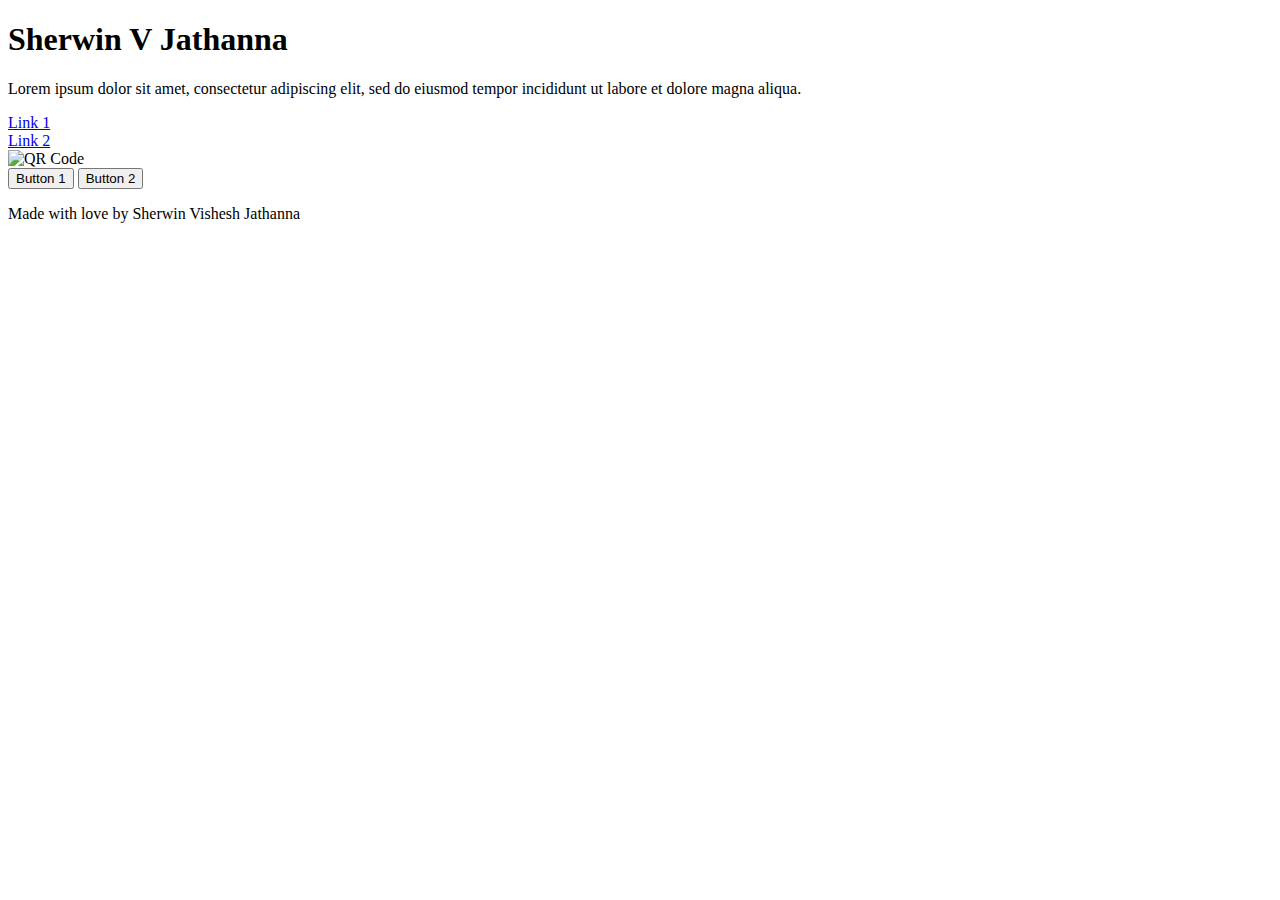
==== src/index.html @ a6b14699 "Create index.html" ====
<!DOCTYPE html>
<html lang="en">
<head>
    <meta charset="UTF-8">
    <title>Linktree Clone</title>
    <link rel="stylesheet" href="styles.css">
</head>
<body>
    <div class="container">
        <header>
            <div class="profile-pic" id="pic1"></div>
            <h1>Sherwin V Jathanna</h1>
            <p>Lorem ipsum dolor sit amet, consectetur adipiscing elit, sed do eiusmod tempor incididunt ut labore et dolore magna aliqua.</p>
        </header>
        
        <div class="link" id="p2"><a href="#">Link 1</a></div>
        <div class="link" id="p3"><a href="#">Link 2</a></div>
        
        <div class="qr-code">
            <img src="path-to-your-qr-code.png" alt="QR Code">
            <div class="button-group">
                <button>Button 1</button>
                <button>Button 2</button>
            </div>
        </div>
        
        <footer>
            <p>Made with love by Sherwin Vishesh Jathanna</p>
        </footer>
    </div>

    <script src="script.js"></script>
</body>
</html>
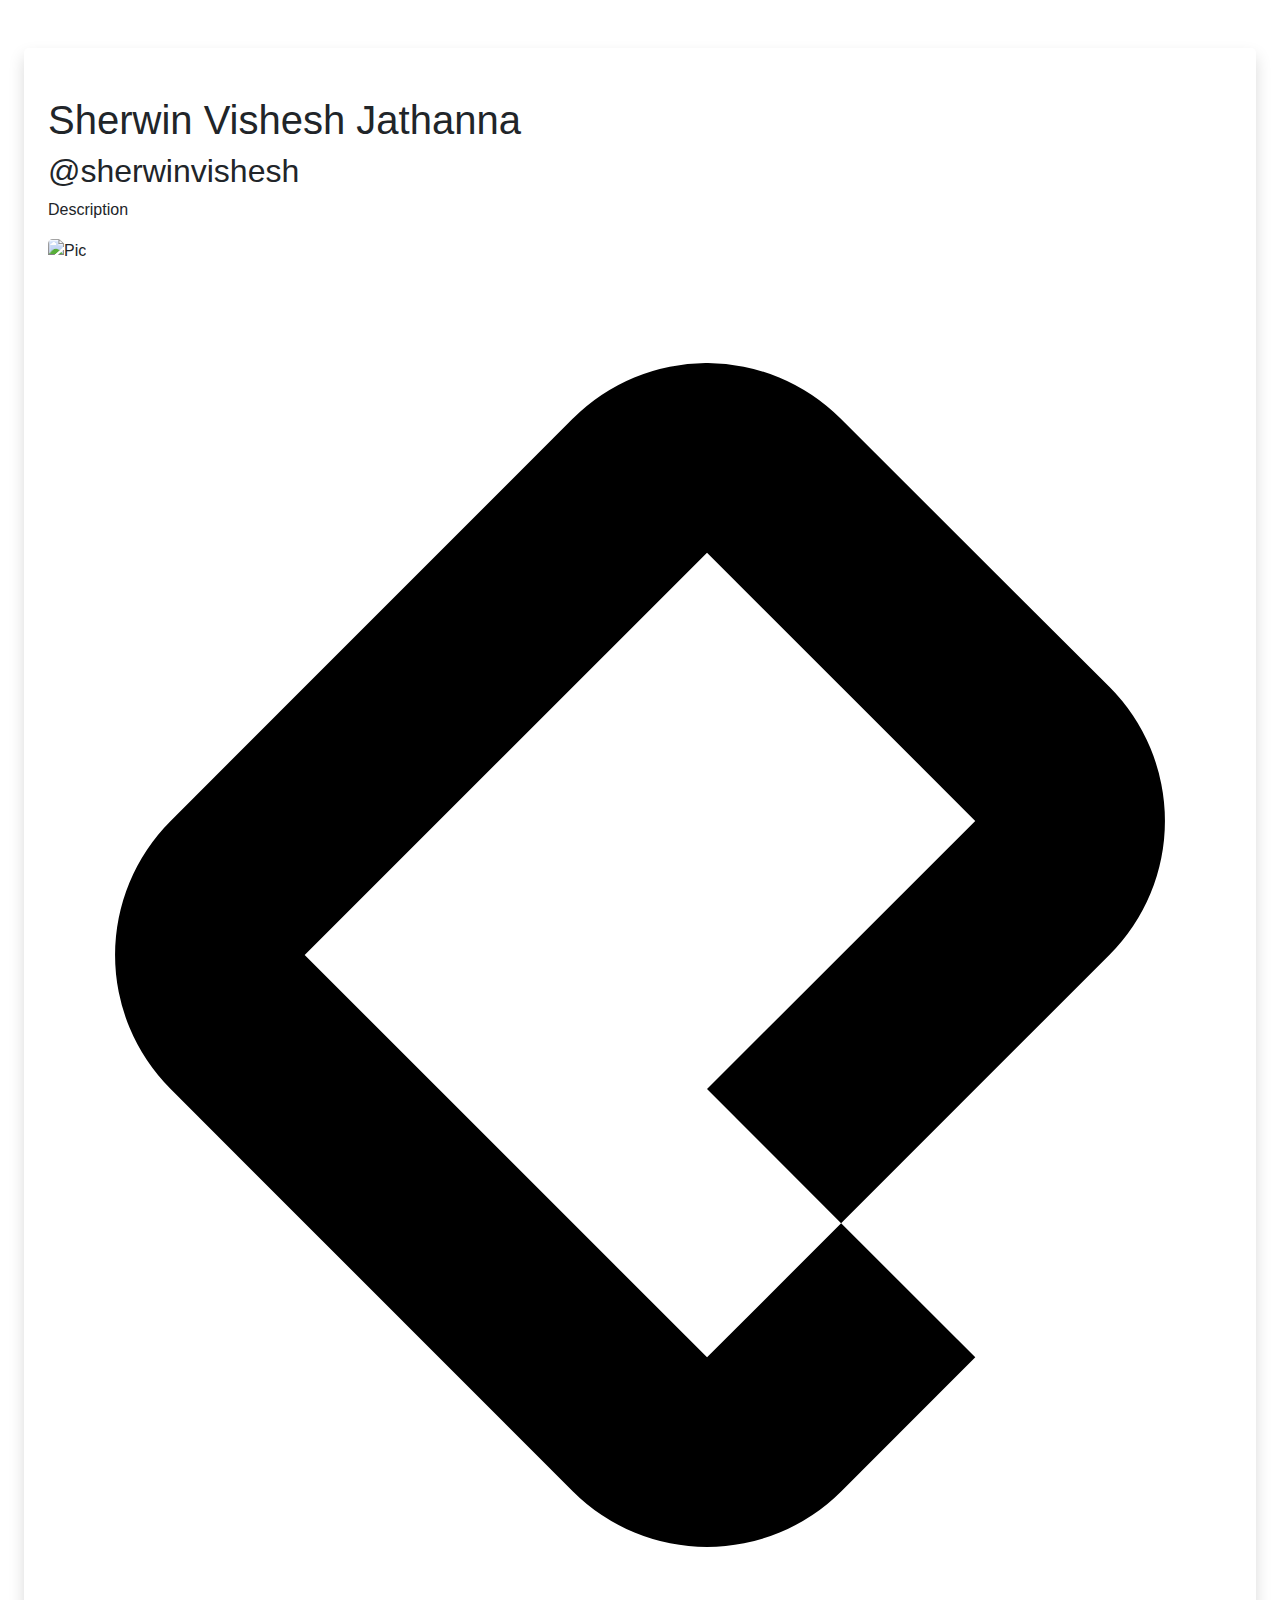
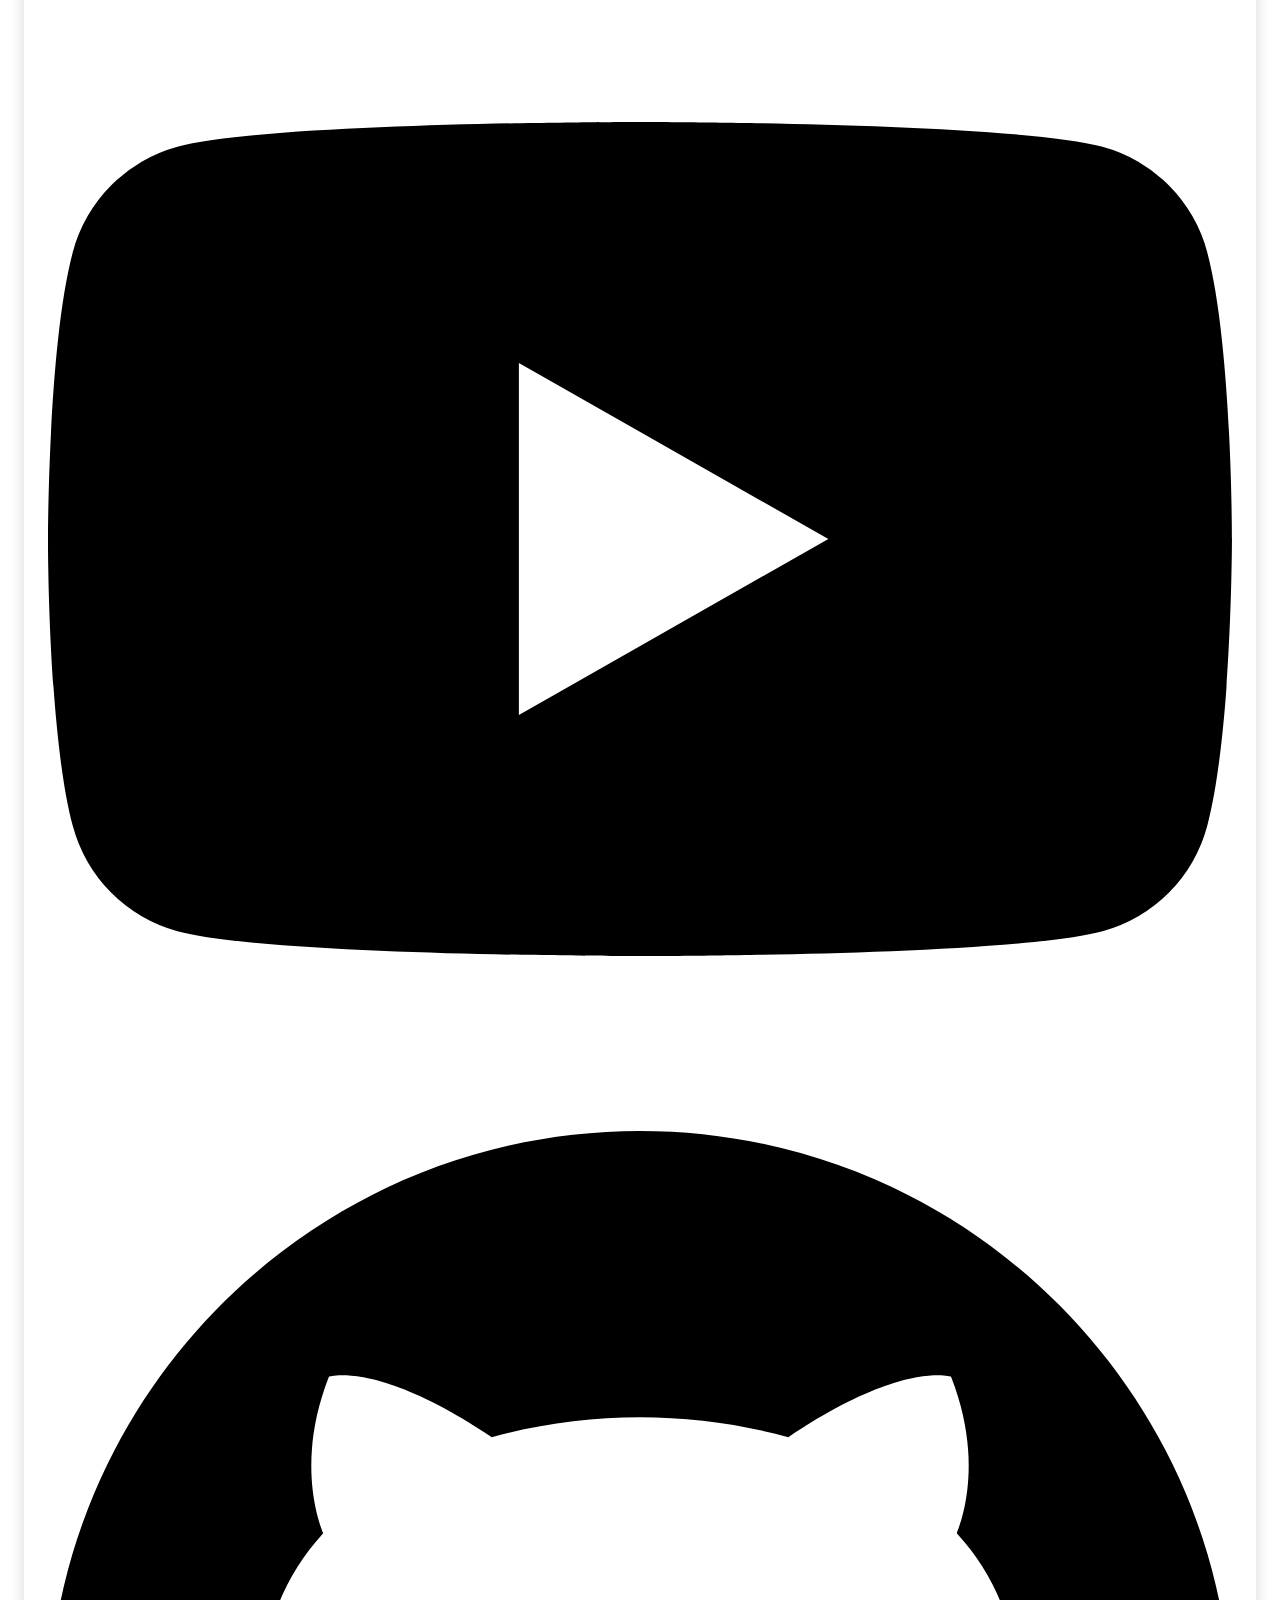
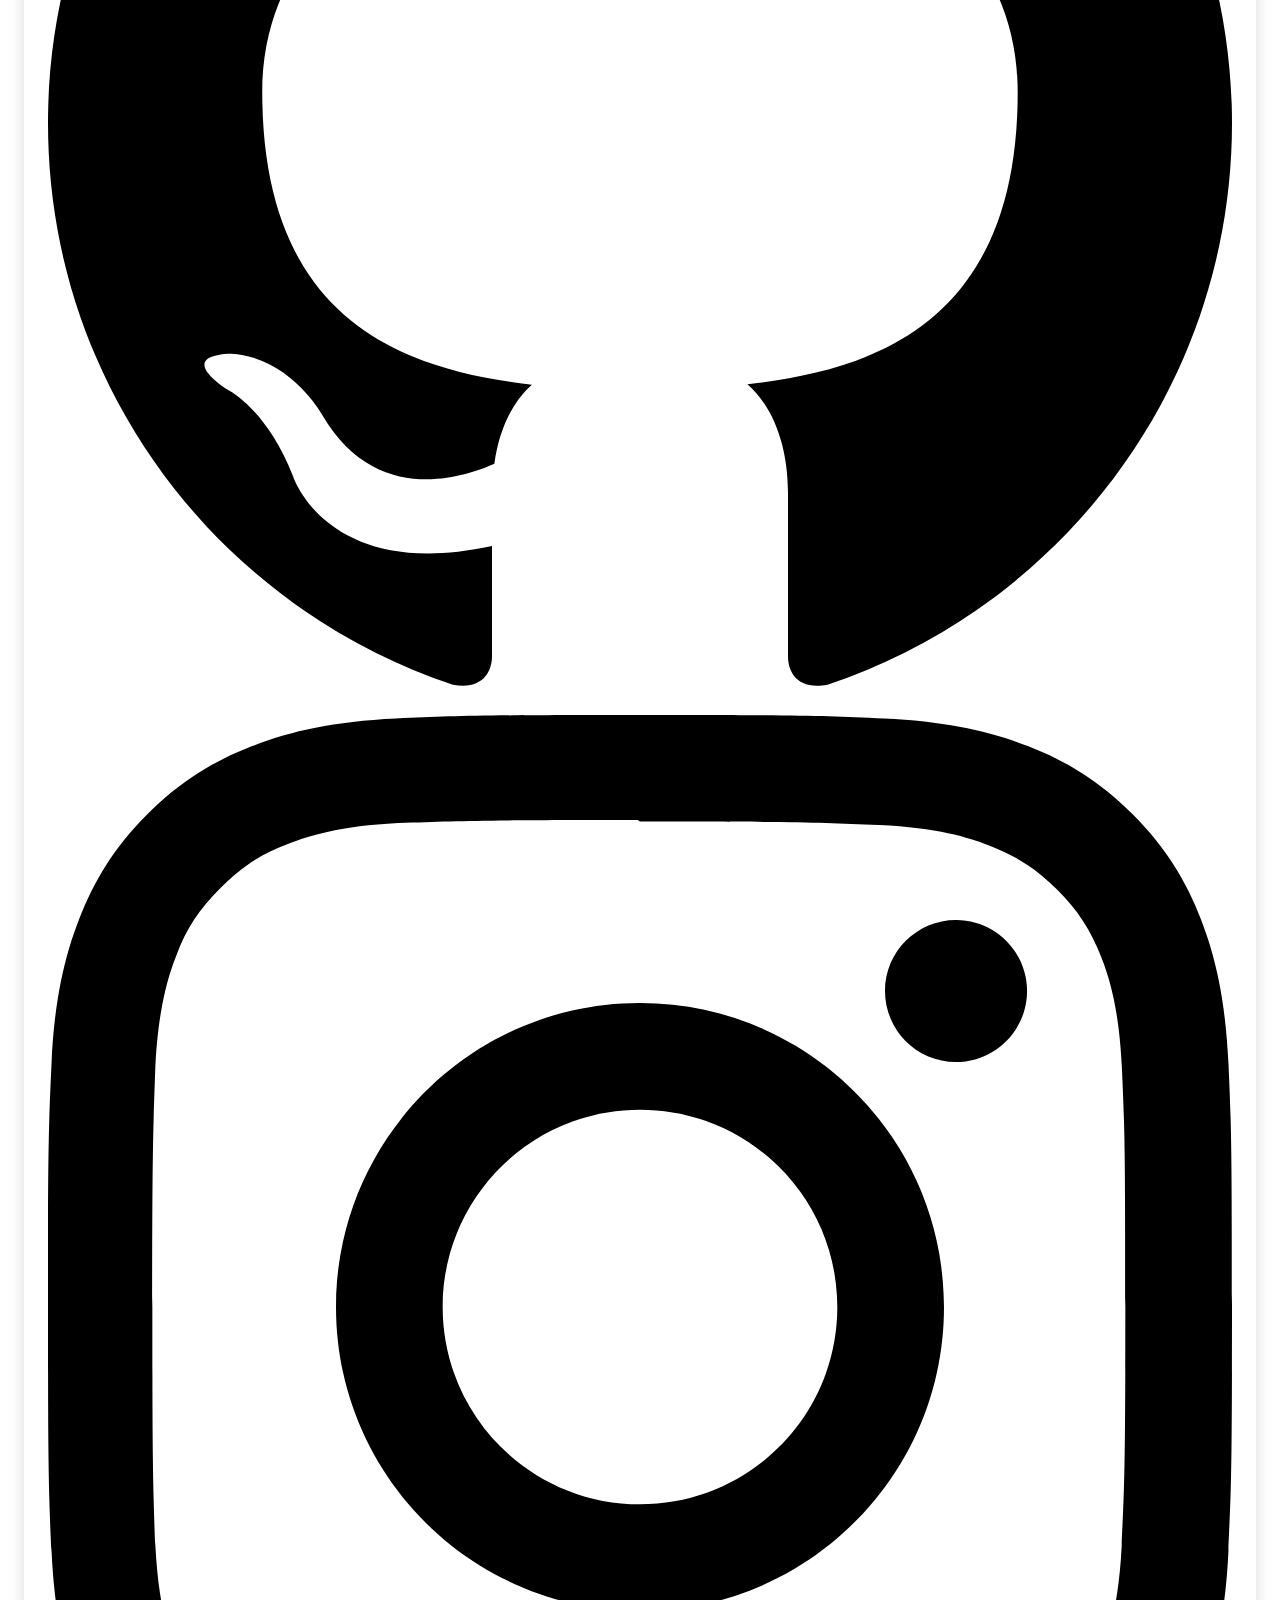
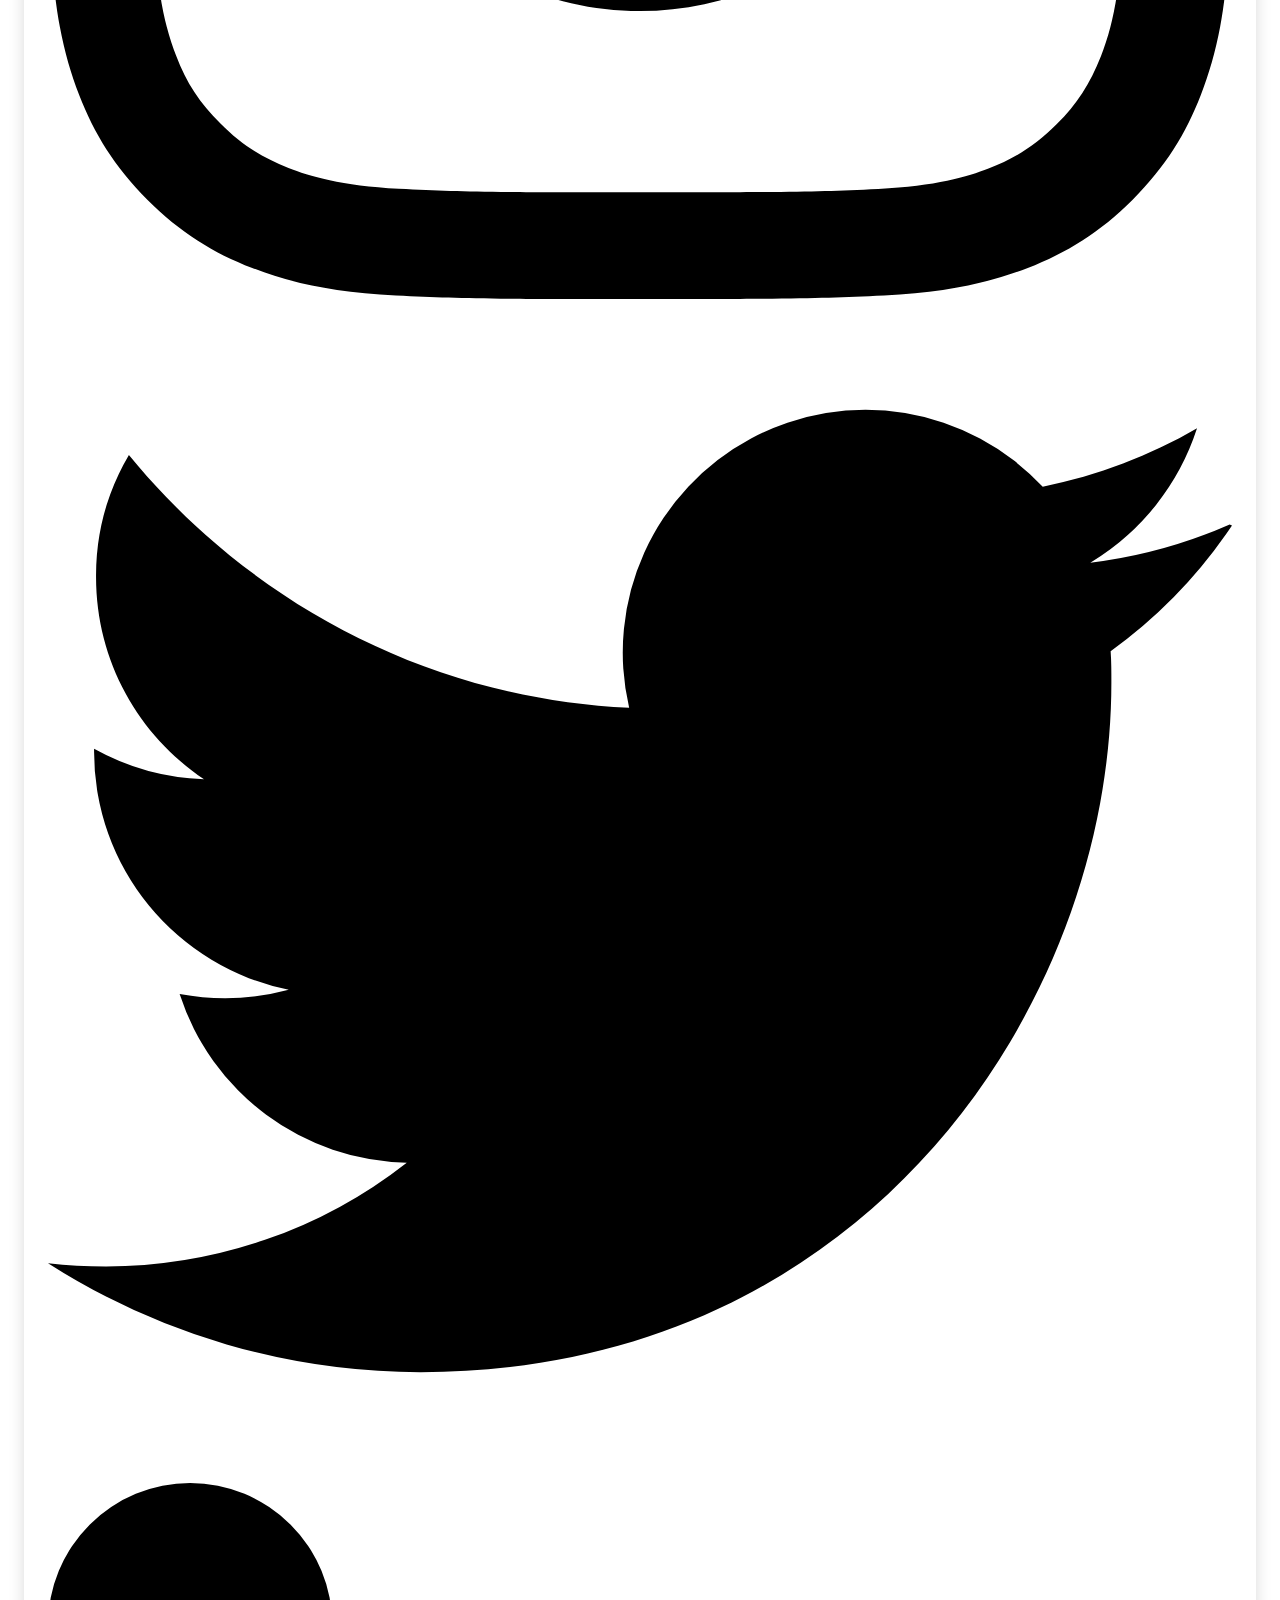
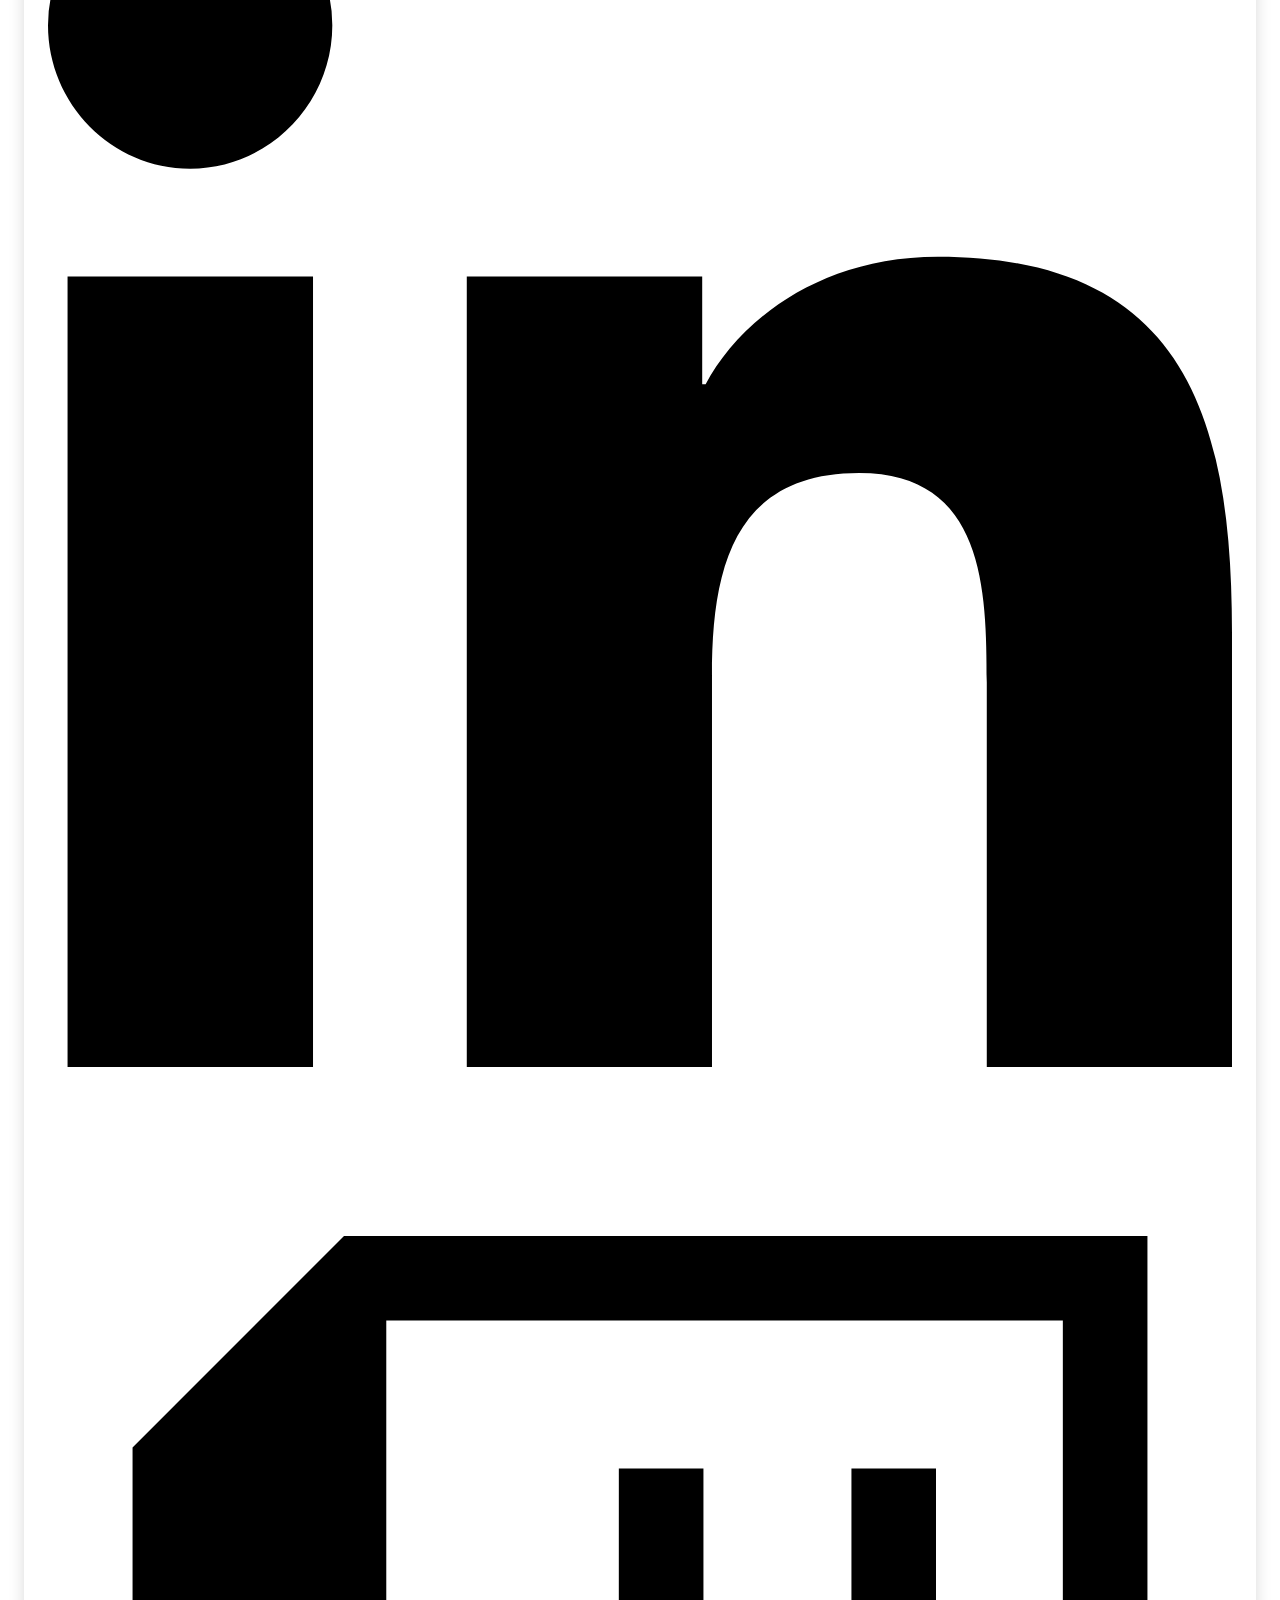
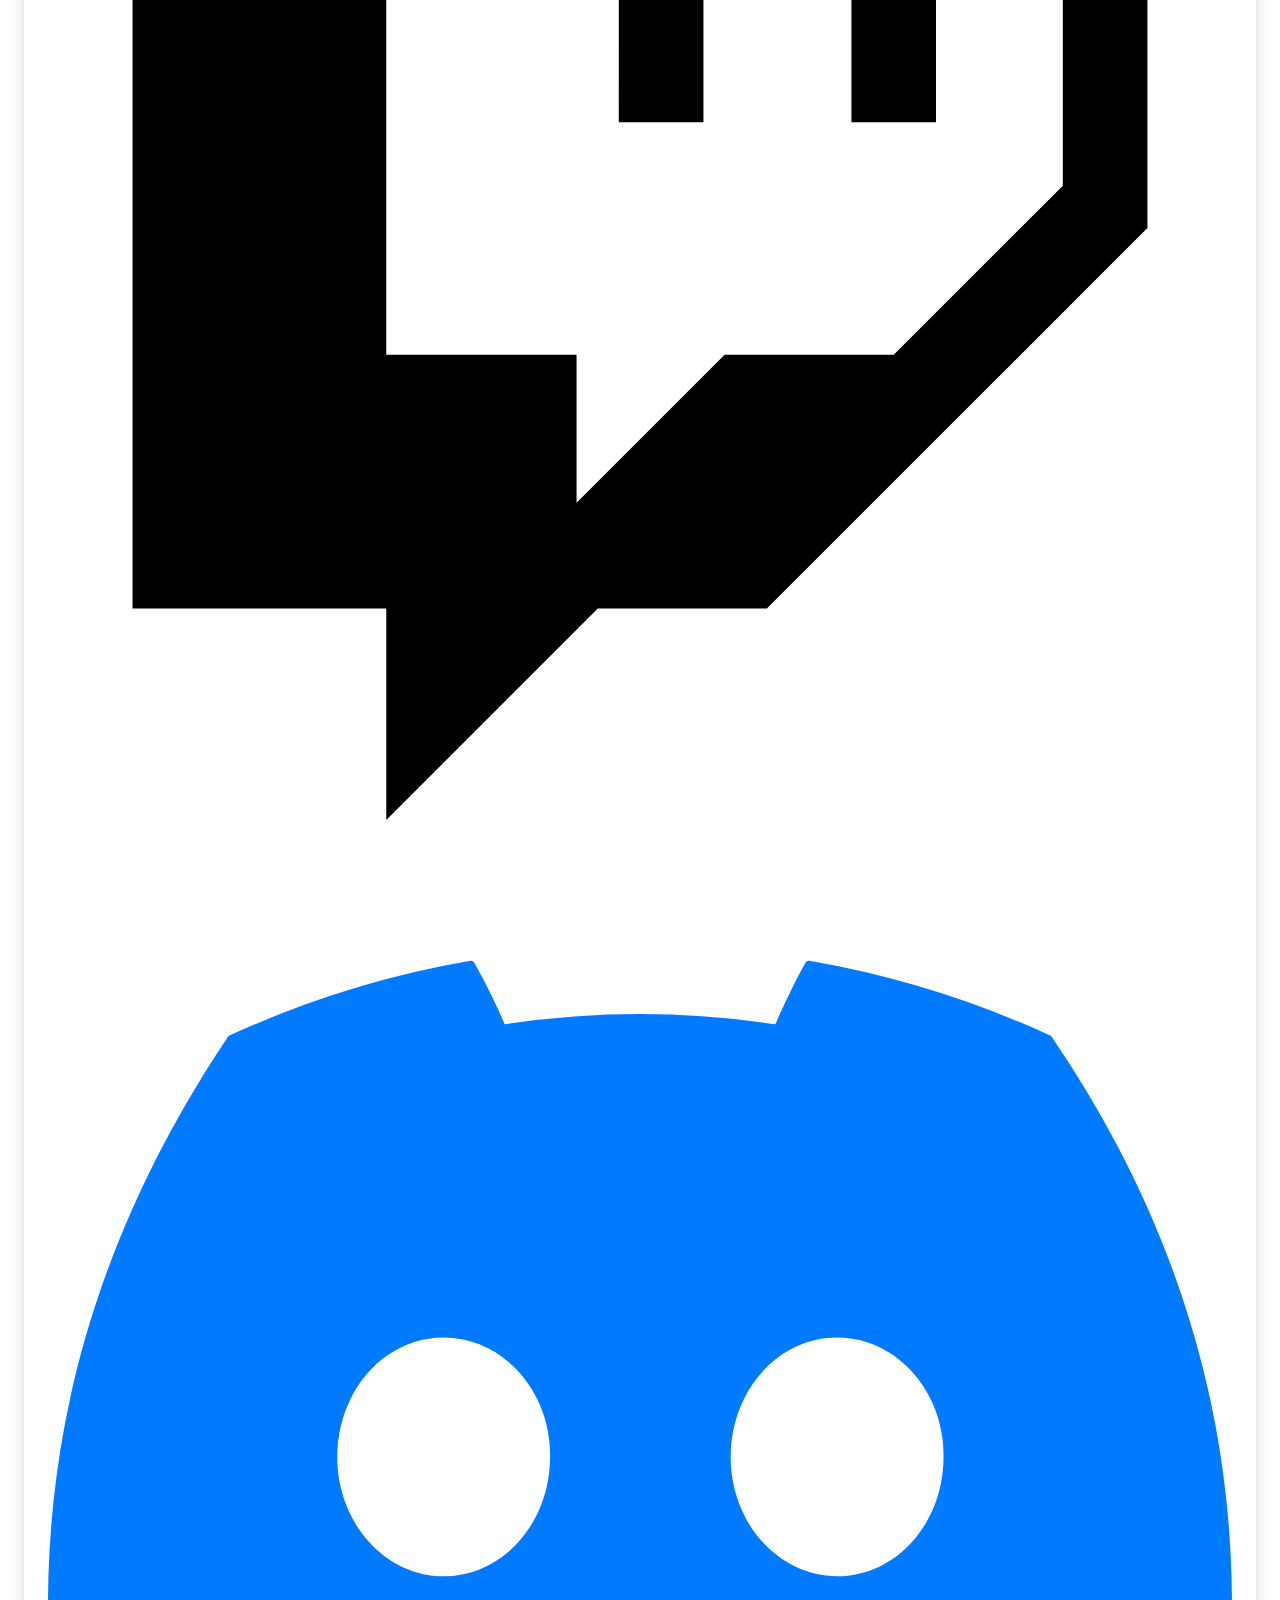
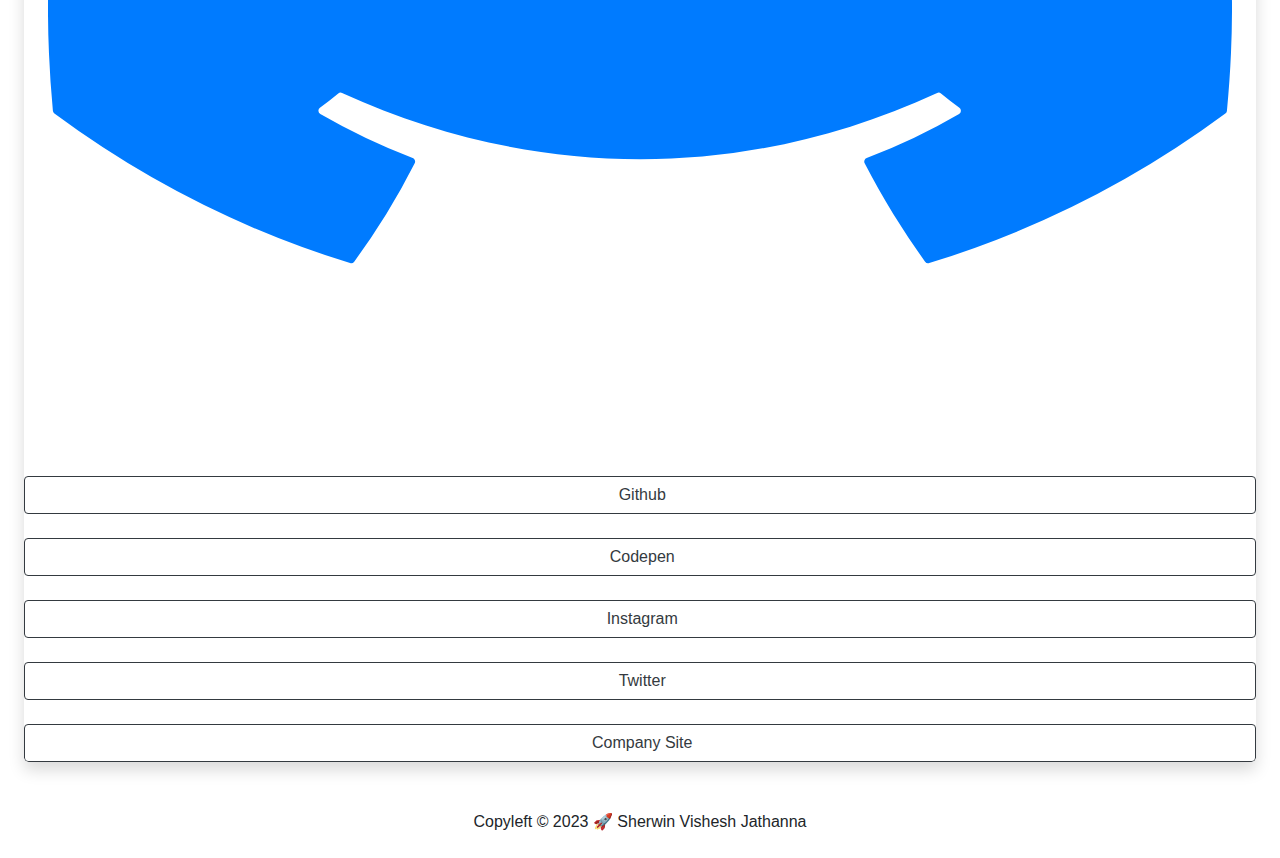
==== commit 205f6207: "Update index.html" ====
--- a/src/index.html
+++ b/src/index.html
@@ -1,34 +1,121 @@
 <!DOCTYPE html>
-<html lang="en">
+<html>
+
 <head>
-    <meta charset="UTF-8">
-    <title>Linktree Clone</title>
-    <link rel="stylesheet" href="styles.css">
+  <meta charset="UTF-8" />
+  <title>@sherwinvishesh</title>
+  <meta name="viewport" content="width=device-width, initial-scale=1.0" />
+  <meta name="robots" content="follow, index" />
+  <script src="https://cdn.tailwindcss.com"></script>
+  <link rel="stylesheet" href="https://use.fontawesome.com/releases/v5.8.1/css/all.css" integrity="sha384-50oBUHEmvpQ+1lW4y57PTFmhCaXp0ML5d60M1M7uH2+nqUivzIebhndOJK28anvf" crossorigin="anonymous">
+  <link rel="stylesheet" href="https://stackpath.bootstrapcdn.com/bootstrap/4.3.1/css/bootstrap.min.css" integrity="sha384-ggOyR0iXCbMQv3Xipma34MD+dH/1fQ784/j6cY/iJTQUOhcWr7x9JvoRxT2MZw1T" crossorigin="anonymous">
 </head>
-<body>
-    <div class="container">
-        <header>
-            <div class="profile-pic" id="pic1"></div>
-            <h1>Sherwin V Jathanna</h1>
-            <p>Lorem ipsum dolor sit amet, consectetur adipiscing elit, sed do eiusmod tempor incididunt ut labore et dolore magna aliqua.</p>
-        </header>
-        
-        <div class="link" id="p2"><a href="#">Link 1</a></div>
-        <div class="link" id="p3"><a href="#">Link 2</a></div>
-        
-        <div class="qr-code">
-            <img src="path-to-your-qr-code.png" alt="QR Code">
-            <div class="button-group">
-                <button>Button 1</button>
-                <button>Button 2</button>
+
+<body class="antialiased text-slate-400 bg-slate-900">
+  <div class="flex-block max-w-xl p-4 md:pd-8 mx-auto mt-4">
+    <div class="bg-white shadow overflow-hidden rounded-lg">
+      <div class="px-4 py-5 sm:px-6 flex justify-between">
+        <div>
+          <h1 class="text-xl leading-6 font-bold text-gray-900">
+            Sherwin Vishesh Jathanna
+          </h1>
+          <h2 class="text-sm leading-6 text-gray-500 -mt-1">@sherwinvishesh</h2>
+          <p class="mt-1 max-w-3xl text-sm text-gray-500 mr-6">
+            Description
+          </p>
+        </div>
+        <div>
+          <img class="rounded-lg w-48" src=""
+            alt="Pic" />
+        </div>
+      </div>
+      <div class="border-t border-gray-200">
+        <div class="bg-gray-50 px-4 py-5 w-full flex space-x-0.5">
+          <div class="mt-1 text-sm text-gray-900">
+            
+            <div class="mt-6 flex space-x-4">
+              <a href="https://platzi.com/p/gndx" target="_blank">
+                <svg class="w-6 h-6 cursor-pointer text-gray-400 hover:text-[#98CA3F] fill-current" viewBox="0 0 24 24"
+                  xmlns="http://www.w3.org/2000/svg">
+                  <title>Platzi</title>
+                  <path
+                    d="M10.6392 1.127L2.486 9.282a3.842 3.842 0 000 5.4361l8.1552 8.1552a3.842 3.842 0 005.4361 0l2.719-2.718-2.719-2.7181-2.718 2.718-8.1562-8.1551 8.1552-8.1552 5.437 5.4371-5.437 5.4361 2.718 2.719 5.4371-5.437a3.842 3.842 0 000-5.4372l-5.448-5.436a3.828 3.828 0 00-5.4252 0z" />
+                </svg>
+              </a>
+              <a href="https://www.youtube.com/channel/UCw05fUBPwmpu-ehXFMqfdMw?sub_confirmation=1" target="_blank">
+                <svg class="w-6 h-6 cursor-pointer text-gray-400 hover:text-[#FF0000] fill-current" viewBox="0 0 24 24"
+                  xmlns="http://www.w3.org/2000/svg">
+                  <title>YouTube</title>
+                  <path
+                    d="M23.498 6.186a3.016 3.016 0 0 0-2.122-2.136C19.505 3.545 12 3.545 12 3.545s-7.505 0-9.377.505A3.017 3.017 0 0 0 .502 6.186C0 8.07 0 12 0 12s0 3.93.502 5.814a3.016 3.016 0 0 0 2.122 2.136c1.871.505 9.376.505 9.376.505s7.505 0 9.377-.505a3.015 3.015 0 0 0 2.122-2.136C24 15.93 24 12 24 12s0-3.93-.502-5.814zM9.545 15.568V8.432L15.818 12l-6.273 3.568z" />
+                </svg>
+              </a>
+              <a href="https://github.com/gndx/" target="_blank">
+                <svg class="w-6 h-6 cursor-pointer text-gray-400 hover:text-[#6e5494] fill-current"
+                  xmlns="http://www.w3.org/2000/svg" viewBox="0 0 24 24">
+                  <path
+                    d="M12 0c-6.626 0-12 5.373-12 12 0 5.302 3.438 9.8 8.207 11.387.599.111.793-.261.793-.577v-2.234c-3.338.726-4.033-1.416-4.033-1.416-.546-1.387-1.333-1.756-1.333-1.756-1.089-.745.083-.729.083-.729 1.205.084 1.839 1.237 1.839 1.237 1.07 1.834 2.807 1.304 3.492.997.107-.775.418-1.305.762-1.604-2.665-.305-5.467-1.334-5.467-5.931 0-1.311.469-2.381 1.236-3.221-.124-.303-.535-1.524.117-3.176 0 0 1.008-.322 3.301 1.23.957-.266 1.983-.399 3.003-.404 1.02.005 2.047.138 3.006.404 2.291-1.552 3.297-1.23 3.297-1.23.653 1.653.242 2.874.118 3.176.77.84 1.235 1.911 1.235 3.221 0 4.609-2.807 5.624-5.479 5.921.43.372.823 1.102.823 2.222v3.293c0 .319.192.694.801.576 4.765-1.589 8.199-6.086 8.199-11.386 0-6.627-5.373-12-12-12z" />
+                </svg>
+              </a>
+              <a href="https://instagram.com/gndx" target="_blank">
+                <svg class="w-6 h-6 cursor-pointer text-gray-400 hover:text-[#E4405F] fill-current" role="img"
+                  viewBox="0 0 24 24" xmlns="http://www.w3.org/2000/svg">
+                  <title>Instagram</title>
+                  <path
+                    d="M12 0C8.74 0 8.333.015 7.053.072 5.775.132 4.905.333 4.14.63c-.789.306-1.459.717-2.126 1.384S.935 3.35.63 4.14C.333 4.905.131 5.775.072 7.053.012 8.333 0 8.74 0 12s.015 3.667.072 4.947c.06 1.277.261 2.148.558 2.913.306.788.717 1.459 1.384 2.126.667.666 1.336 1.079 2.126 1.384.766.296 1.636.499 2.913.558C8.333 23.988 8.74 24 12 24s3.667-.015 4.947-.072c1.277-.06 2.148-.262 2.913-.558.788-.306 1.459-.718 2.126-1.384.666-.667 1.079-1.335 1.384-2.126.296-.765.499-1.636.558-2.913.06-1.28.072-1.687.072-4.947s-.015-3.667-.072-4.947c-.06-1.277-.262-2.149-.558-2.913-.306-.789-.718-1.459-1.384-2.126C21.319 1.347 20.651.935 19.86.63c-.765-.297-1.636-.499-2.913-.558C15.667.012 15.26 0 12 0zm0 2.16c3.203 0 3.585.016 4.85.071 1.17.055 1.805.249 2.227.415.562.217.96.477 1.382.896.419.42.679.819.896 1.381.164.422.36 1.057.413 2.227.057 1.266.07 1.646.07 4.85s-.015 3.585-.074 4.85c-.061 1.17-.256 1.805-.421 2.227-.224.562-.479.96-.899 1.382-.419.419-.824.679-1.38.896-.42.164-1.065.36-2.235.413-1.274.057-1.649.07-4.859.07-3.211 0-3.586-.015-4.859-.074-1.171-.061-1.816-.256-2.236-.421-.569-.224-.96-.479-1.379-.899-.421-.419-.69-.824-.9-1.38-.165-.42-.359-1.065-.42-2.235-.045-1.26-.061-1.649-.061-4.844 0-3.196.016-3.586.061-4.861.061-1.17.255-1.814.42-2.234.21-.57.479-.96.9-1.381.419-.419.81-.689 1.379-.898.42-.166 1.051-.361 2.221-.421 1.275-.045 1.65-.06 4.859-.06l.045.03zm0 3.678c-3.405 0-6.162 2.76-6.162 6.162 0 3.405 2.76 6.162 6.162 6.162 3.405 0 6.162-2.76 6.162-6.162 0-3.405-2.76-6.162-6.162-6.162zM12 16c-2.21 0-4-1.79-4-4s1.79-4 4-4 4 1.79 4 4-1.79 4-4 4zm7.846-10.405c0 .795-.646 1.44-1.44 1.44-.795 0-1.44-.646-1.44-1.44 0-.794.646-1.439 1.44-1.439.793-.001 1.44.645 1.44 1.439z" />
+                </svg>
+              </a>
+              <a href="https://twitter.com/gndx" target="_blank">
+                <svg class="w-6 h-6 cursor-pointer text-gray-400 hover:text-blue-300 fill-current"
+                  xmlns="http://www.w3.org/2000/svg" viewBox="0 0 24 24">
+                  <path
+                    d="M23.953 4.57a10 10 0 01-2.825.775 4.958 4.958 0 002.163-2.723c-.951.555-2.005.959-3.127 1.184a4.92 4.92 0 00-8.384 4.482C7.69 8.095 4.067 6.13 1.64 3.162a4.822 4.822 0 00-.666 2.475c0 1.71.87 3.213 2.188 4.096a4.904 4.904 0 01-2.228-.616v.06a4.923 4.923 0 003.946 4.827 4.996 4.996 0 01-2.212.085 4.936 4.936 0 004.604 3.417 9.867 9.867 0 01-6.102 2.105c-.39 0-.779-.023-1.17-.067a13.995 13.995 0 007.557 2.209c9.053 0 13.998-7.496 13.998-13.985 0-.21 0-.42-.015-.63A9.935 9.935 0 0024 4.59z" />
+                </svg>
+              </a>
+              <a href="https://www.linkedin.com/in/oscarbarajas/" target="_blank">
+                <svg class="w-6 h-6 cursor-pointer text-gray-400 hover:text-blue-500 fill-current"
+                  xmlns="http://www.w3.org/2000/svg" viewBox="0 0 448 512">
+                  <path
+                    d="M100.28 448H7.4V148.9h92.88zM53.79 108.1C24.09 108.1 0 83.5 0 53.8a53.79 53.79 0 0 1 107.58 0c0 29.7-24.1 54.3-53.79 54.3zM447.9 448h-92.68V302.4c0-34.7-.7-79.2-48.29-79.2-48.29 0-55.69 37.7-55.69 76.7V448h-92.78V148.9h89.08v40.8h1.3c12.4-23.5 42.69-48.3 87.88-48.3 94 0 111.28 61.9 111.28 142.3V448z">
+                  </path>
+                </svg>
+              </a>
+              <a href="https://twitch.tv/gndxdev/" target="_blank">
+                <svg class="w-6 h-6 cursor-pointer text-gray-400 hover:text-[#9146FF] fill-current" viewBox="0 0 24 24"
+                  xmlns="http://www.w3.org/2000/svg">
+                  <title>Twitch</title>
+                  <path
+                    d="M11.571 4.714h1.715v5.143H11.57zm4.715 0H18v5.143h-1.714zM6 0L1.714 4.286v15.428h5.143V24l4.286-4.286h3.428L22.286 12V0zm14.571 11.143l-3.428 3.428h-3.429l-3 3v-3H6.857V1.714h13.714Z" />
+                </svg>
+              </a>
+              <a href="https://discord.gg/5mZc7fU5WZ" target="_blank">
+                <svg xmlns="http://www.w3.org/2000/svg"
+                  class="w-6 h-6 cursor-pointer text-gray-400 hover:text-[#7289da] fill-current" viewBox="0 0 24 24">
+                  <path fill="currentColor"
+                    d="M20.317 4.37a19.791 19.791 0 0 0-4.885-1.515a.074.074 0 0 0-.079.037c-.21.375-.444.864-.608 1.25a18.27 18.27 0 0 0-5.487 0a12.64 12.64 0 0 0-.617-1.25a.077.077 0 0 0-.079-.037A19.736 19.736 0 0 0 3.677 4.37a.07.07 0 0 0-.032.027C.533 9.046-.32 13.58.099 18.057a.082.082 0 0 0 .031.057a19.9 19.9 0 0 0 5.993 3.03a.078.078 0 0 0 .084-.028a14.09 14.09 0 0 0 1.226-1.994a.076.076 0 0 0-.041-.106a13.107 13.107 0 0 1-1.872-.892a.077.077 0 0 1-.008-.128a10.2 10.2 0 0 0 .372-.292a.074.074 0 0 1 .077-.01c3.928 1.793 8.18 1.793 12.062 0a.074.074 0 0 1 .078.01c.12.098.246.198.373.292a.077.077 0 0 1-.006.127a12.299 12.299 0 0 1-1.873.892a.077.077 0 0 0-.041.107c.36.698.772 1.362 1.225 1.993a.076.076 0 0 0 .084.028a19.839 19.839 0 0 0 6.002-3.03a.077.077 0 0 0 .032-.054c.5-5.177-.838-9.674-3.549-13.66a.061.061 0 0 0-.031-.03zM8.02 15.33c-1.183 0-2.157-1.085-2.157-2.419c0-1.333.956-2.419 2.157-2.419c1.21 0 2.176 1.096 2.157 2.42c0 1.333-.956 2.418-2.157 2.418zm7.975 0c-1.183 0-2.157-1.085-2.157-2.419c0-1.333.955-2.419 2.157-2.419c1.21 0 2.176 1.096 2.157 2.42c0 1.333-.946 2.418-2.157 2.418Z" />
+                </svg>
+              </a>
             </div>
+          </div>
         </div>
-        
-        <footer>
-            <p>Made with love by Sherwin Vishesh Jathanna</p>
-        </footer>
+        <div class="mt-4">
+            <a href="#" class="btn btn-outline-dark btn-block" role="button" target="_blank"><i class="fab fa-github">&nbsp;</i>Github</a>
+            <br>
+            <a href="#" class="btn btn-outline-dark btn-block" role="button" target="_blank"><i class="fab fa-codepen">&nbsp;</i>Codepen</a>
+            <br>
+            <a href="#" class="btn btn-outline-dark btn-block" role="button" target="_blank"><i class="fab fa-instagram">&nbsp;</i>Instagram</a>
+            <br>
+            <a href="#" class="btn btn-outline-dark btn-block" role="button" target="_blank"><i class="fab fa-twitter">&nbsp;</i>Twitter</a>
+            <br>
+            <a href="#" class="btn btn-outline-dark btn-block" role="button" target="_blank"><i class="fa fa-code">&nbsp;</i>Company Site</a>
+          </div>
+          
+      </div>
     </div>
+  </div>
+  <div class="flex-block max-w-xl p-4 md:pd-8 mx-auto text-center">
+    Copyleft © 2023 🚀 Sherwin Vishesh Jathanna
+  </div>
+</body>
 
-    <script src="script.js"></script>
-</body>
 </html>
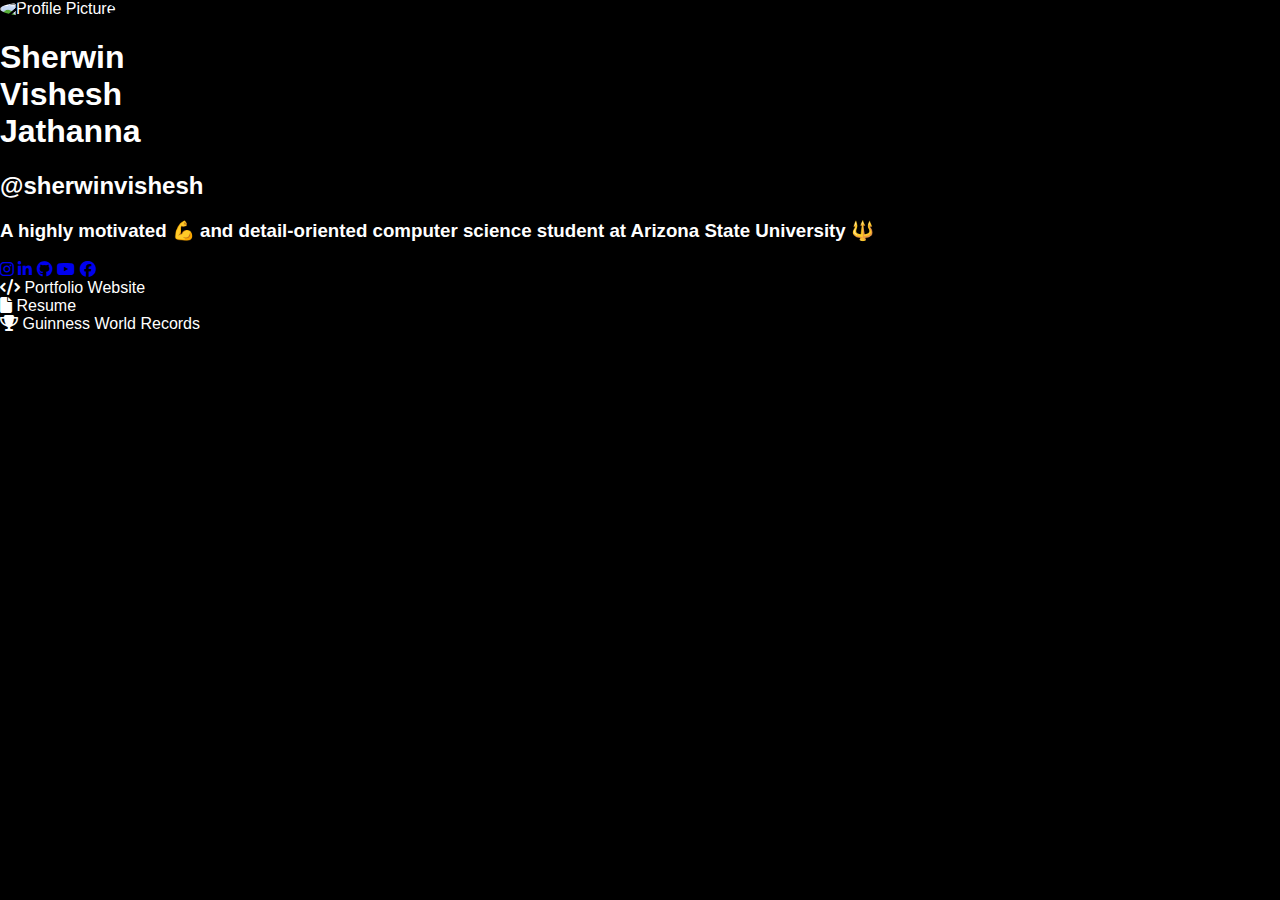
==== commit e0f34a61: "Update index.html" ====
--- a/src/index.html
+++ b/src/index.html
@@ -1,121 +1,57 @@
 <!DOCTYPE html>
-<html>
+<html lang="en">
+<head>
+    <meta charset="UTF-8">
+    <meta name="viewport" content="width=device-width, initial-scale=1.0">
+    <title>@sherwinvishesh</title>
+    <link rel="stylesheet" href="./styles.css">
+    <link rel="stylesheet" href="https://cdnjs.cloudflare.com/ajax/libs/font-awesome/6.1.1/css/all.min.css">
+    <link href="https://fonts.googleapis.com/css2?family=Lato:wght@400;700&display=swap" rel="stylesheet">
+</head>
+<body>
 
-<head>
-  <meta charset="UTF-8" />
-  <title>@sherwinvishesh</title>
-  <meta name="viewport" content="width=device-width, initial-scale=1.0" />
-  <meta name="robots" content="follow, index" />
-  <script src="https://cdn.tailwindcss.com"></script>
-  <link rel="stylesheet" href="https://use.fontawesome.com/releases/v5.8.1/css/all.css" integrity="sha384-50oBUHEmvpQ+1lW4y57PTFmhCaXp0ML5d60M1M7uH2+nqUivzIebhndOJK28anvf" crossorigin="anonymous">
-  <link rel="stylesheet" href="https://stackpath.bootstrapcdn.com/bootstrap/4.3.1/css/bootstrap.min.css" integrity="sha384-ggOyR0iXCbMQv3Xipma34MD+dH/1fQ784/j6cY/iJTQUOhcWr7x9JvoRxT2MZw1T" crossorigin="anonymous">
-</head>
 
-<body class="antialiased text-slate-400 bg-slate-900">
-  <div class="flex-block max-w-xl p-4 md:pd-8 mx-auto mt-4">
-    <div class="bg-white shadow overflow-hidden rounded-lg">
-      <div class="px-4 py-5 sm:px-6 flex justify-between">
-        <div>
-          <h1 class="text-xl leading-6 font-bold text-gray-900">
-            Sherwin Vishesh Jathanna
-          </h1>
-          <h2 class="text-sm leading-6 text-gray-500 -mt-1">@sherwinvishesh</h2>
-          <p class="mt-1 max-w-3xl text-sm text-gray-500 mr-6">
-            Description
-          </p>
-        </div>
-        <div>
-          <img class="rounded-lg w-48" src=""
-            alt="Pic" />
-        </div>
-      </div>
-      <div class="border-t border-gray-200">
-        <div class="bg-gray-50 px-4 py-5 w-full flex space-x-0.5">
-          <div class="mt-1 text-sm text-gray-900">
-            
-            <div class="mt-6 flex space-x-4">
-              <a href="https://platzi.com/p/gndx" target="_blank">
-                <svg class="w-6 h-6 cursor-pointer text-gray-400 hover:text-[#98CA3F] fill-current" viewBox="0 0 24 24"
-                  xmlns="http://www.w3.org/2000/svg">
-                  <title>Platzi</title>
-                  <path
-                    d="M10.6392 1.127L2.486 9.282a3.842 3.842 0 000 5.4361l8.1552 8.1552a3.842 3.842 0 005.4361 0l2.719-2.718-2.719-2.7181-2.718 2.718-8.1562-8.1551 8.1552-8.1552 5.437 5.4371-5.437 5.4361 2.718 2.719 5.4371-5.437a3.842 3.842 0 000-5.4372l-5.448-5.436a3.828 3.828 0 00-5.4252 0z" />
-                </svg>
-              </a>
-              <a href="https://www.youtube.com/channel/UCw05fUBPwmpu-ehXFMqfdMw?sub_confirmation=1" target="_blank">
-                <svg class="w-6 h-6 cursor-pointer text-gray-400 hover:text-[#FF0000] fill-current" viewBox="0 0 24 24"
-                  xmlns="http://www.w3.org/2000/svg">
-                  <title>YouTube</title>
-                  <path
-                    d="M23.498 6.186a3.016 3.016 0 0 0-2.122-2.136C19.505 3.545 12 3.545 12 3.545s-7.505 0-9.377.505A3.017 3.017 0 0 0 .502 6.186C0 8.07 0 12 0 12s0 3.93.502 5.814a3.016 3.016 0 0 0 2.122 2.136c1.871.505 9.376.505 9.376.505s7.505 0 9.377-.505a3.015 3.015 0 0 0 2.122-2.136C24 15.93 24 12 24 12s0-3.93-.502-5.814zM9.545 15.568V8.432L15.818 12l-6.273 3.568z" />
-                </svg>
-              </a>
-              <a href="https://github.com/gndx/" target="_blank">
-                <svg class="w-6 h-6 cursor-pointer text-gray-400 hover:text-[#6e5494] fill-current"
-                  xmlns="http://www.w3.org/2000/svg" viewBox="0 0 24 24">
-                  <path
-                    d="M12 0c-6.626 0-12 5.373-12 12 0 5.302 3.438 9.8 8.207 11.387.599.111.793-.261.793-.577v-2.234c-3.338.726-4.033-1.416-4.033-1.416-.546-1.387-1.333-1.756-1.333-1.756-1.089-.745.083-.729.083-.729 1.205.084 1.839 1.237 1.839 1.237 1.07 1.834 2.807 1.304 3.492.997.107-.775.418-1.305.762-1.604-2.665-.305-5.467-1.334-5.467-5.931 0-1.311.469-2.381 1.236-3.221-.124-.303-.535-1.524.117-3.176 0 0 1.008-.322 3.301 1.23.957-.266 1.983-.399 3.003-.404 1.02.005 2.047.138 3.006.404 2.291-1.552 3.297-1.23 3.297-1.23.653 1.653.242 2.874.118 3.176.77.84 1.235 1.911 1.235 3.221 0 4.609-2.807 5.624-5.479 5.921.43.372.823 1.102.823 2.222v3.293c0 .319.192.694.801.576 4.765-1.589 8.199-6.086 8.199-11.386 0-6.627-5.373-12-12-12z" />
-                </svg>
-              </a>
-              <a href="https://instagram.com/gndx" target="_blank">
-                <svg class="w-6 h-6 cursor-pointer text-gray-400 hover:text-[#E4405F] fill-current" role="img"
-                  viewBox="0 0 24 24" xmlns="http://www.w3.org/2000/svg">
-                  <title>Instagram</title>
-                  <path
-                    d="M12 0C8.74 0 8.333.015 7.053.072 5.775.132 4.905.333 4.14.63c-.789.306-1.459.717-2.126 1.384S.935 3.35.63 4.14C.333 4.905.131 5.775.072 7.053.012 8.333 0 8.74 0 12s.015 3.667.072 4.947c.06 1.277.261 2.148.558 2.913.306.788.717 1.459 1.384 2.126.667.666 1.336 1.079 2.126 1.384.766.296 1.636.499 2.913.558C8.333 23.988 8.74 24 12 24s3.667-.015 4.947-.072c1.277-.06 2.148-.262 2.913-.558.788-.306 1.459-.718 2.126-1.384.666-.667 1.079-1.335 1.384-2.126.296-.765.499-1.636.558-2.913.06-1.28.072-1.687.072-4.947s-.015-3.667-.072-4.947c-.06-1.277-.262-2.149-.558-2.913-.306-.789-.718-1.459-1.384-2.126C21.319 1.347 20.651.935 19.86.63c-.765-.297-1.636-.499-2.913-.558C15.667.012 15.26 0 12 0zm0 2.16c3.203 0 3.585.016 4.85.071 1.17.055 1.805.249 2.227.415.562.217.96.477 1.382.896.419.42.679.819.896 1.381.164.422.36 1.057.413 2.227.057 1.266.07 1.646.07 4.85s-.015 3.585-.074 4.85c-.061 1.17-.256 1.805-.421 2.227-.224.562-.479.96-.899 1.382-.419.419-.824.679-1.38.896-.42.164-1.065.36-2.235.413-1.274.057-1.649.07-4.859.07-3.211 0-3.586-.015-4.859-.074-1.171-.061-1.816-.256-2.236-.421-.569-.224-.96-.479-1.379-.899-.421-.419-.69-.824-.9-1.38-.165-.42-.359-1.065-.42-2.235-.045-1.26-.061-1.649-.061-4.844 0-3.196.016-3.586.061-4.861.061-1.17.255-1.814.42-2.234.21-.57.479-.96.9-1.381.419-.419.81-.689 1.379-.898.42-.166 1.051-.361 2.221-.421 1.275-.045 1.65-.06 4.859-.06l.045.03zm0 3.678c-3.405 0-6.162 2.76-6.162 6.162 0 3.405 2.76 6.162 6.162 6.162 3.405 0 6.162-2.76 6.162-6.162 0-3.405-2.76-6.162-6.162-6.162zM12 16c-2.21 0-4-1.79-4-4s1.79-4 4-4 4 1.79 4 4-1.79 4-4 4zm7.846-10.405c0 .795-.646 1.44-1.44 1.44-.795 0-1.44-.646-1.44-1.44 0-.794.646-1.439 1.44-1.439.793-.001 1.44.645 1.44 1.439z" />
-                </svg>
-              </a>
-              <a href="https://twitter.com/gndx" target="_blank">
-                <svg class="w-6 h-6 cursor-pointer text-gray-400 hover:text-blue-300 fill-current"
-                  xmlns="http://www.w3.org/2000/svg" viewBox="0 0 24 24">
-                  <path
-                    d="M23.953 4.57a10 10 0 01-2.825.775 4.958 4.958 0 002.163-2.723c-.951.555-2.005.959-3.127 1.184a4.92 4.92 0 00-8.384 4.482C7.69 8.095 4.067 6.13 1.64 3.162a4.822 4.822 0 00-.666 2.475c0 1.71.87 3.213 2.188 4.096a4.904 4.904 0 01-2.228-.616v.06a4.923 4.923 0 003.946 4.827 4.996 4.996 0 01-2.212.085 4.936 4.936 0 004.604 3.417 9.867 9.867 0 01-6.102 2.105c-.39 0-.779-.023-1.17-.067a13.995 13.995 0 007.557 2.209c9.053 0 13.998-7.496 13.998-13.985 0-.21 0-.42-.015-.63A9.935 9.935 0 0024 4.59z" />
-                </svg>
-              </a>
-              <a href="https://www.linkedin.com/in/oscarbarajas/" target="_blank">
-                <svg class="w-6 h-6 cursor-pointer text-gray-400 hover:text-blue-500 fill-current"
-                  xmlns="http://www.w3.org/2000/svg" viewBox="0 0 448 512">
-                  <path
-                    d="M100.28 448H7.4V148.9h92.88zM53.79 108.1C24.09 108.1 0 83.5 0 53.8a53.79 53.79 0 0 1 107.58 0c0 29.7-24.1 54.3-53.79 54.3zM447.9 448h-92.68V302.4c0-34.7-.7-79.2-48.29-79.2-48.29 0-55.69 37.7-55.69 76.7V448h-92.78V148.9h89.08v40.8h1.3c12.4-23.5 42.69-48.3 87.88-48.3 94 0 111.28 61.9 111.28 142.3V448z">
-                  </path>
-                </svg>
-              </a>
-              <a href="https://twitch.tv/gndxdev/" target="_blank">
-                <svg class="w-6 h-6 cursor-pointer text-gray-400 hover:text-[#9146FF] fill-current" viewBox="0 0 24 24"
-                  xmlns="http://www.w3.org/2000/svg">
-                  <title>Twitch</title>
-                  <path
-                    d="M11.571 4.714h1.715v5.143H11.57zm4.715 0H18v5.143h-1.714zM6 0L1.714 4.286v15.428h5.143V24l4.286-4.286h3.428L22.286 12V0zm14.571 11.143l-3.428 3.428h-3.429l-3 3v-3H6.857V1.714h13.714Z" />
-                </svg>
-              </a>
-              <a href="https://discord.gg/5mZc7fU5WZ" target="_blank">
-                <svg xmlns="http://www.w3.org/2000/svg"
-                  class="w-6 h-6 cursor-pointer text-gray-400 hover:text-[#7289da] fill-current" viewBox="0 0 24 24">
-                  <path fill="currentColor"
-                    d="M20.317 4.37a19.791 19.791 0 0 0-4.885-1.515a.074.074 0 0 0-.079.037c-.21.375-.444.864-.608 1.25a18.27 18.27 0 0 0-5.487 0a12.64 12.64 0 0 0-.617-1.25a.077.077 0 0 0-.079-.037A19.736 19.736 0 0 0 3.677 4.37a.07.07 0 0 0-.032.027C.533 9.046-.32 13.58.099 18.057a.082.082 0 0 0 .031.057a19.9 19.9 0 0 0 5.993 3.03a.078.078 0 0 0 .084-.028a14.09 14.09 0 0 0 1.226-1.994a.076.076 0 0 0-.041-.106a13.107 13.107 0 0 1-1.872-.892a.077.077 0 0 1-.008-.128a10.2 10.2 0 0 0 .372-.292a.074.074 0 0 1 .077-.01c3.928 1.793 8.18 1.793 12.062 0a.074.074 0 0 1 .078.01c.12.098.246.198.373.292a.077.077 0 0 1-.006.127a12.299 12.299 0 0 1-1.873.892a.077.077 0 0 0-.041.107c.36.698.772 1.362 1.225 1.993a.076.076 0 0 0 .084.028a19.839 19.839 0 0 0 6.002-3.03a.077.077 0 0 0 .032-.054c.5-5.177-.838-9.674-3.549-13.66a.061.061 0 0 0-.031-.03zM8.02 15.33c-1.183 0-2.157-1.085-2.157-2.419c0-1.333.956-2.419 2.157-2.419c1.21 0 2.176 1.096 2.157 2.42c0 1.333-.956 2.418-2.157 2.418zm7.975 0c-1.183 0-2.157-1.085-2.157-2.419c0-1.333.955-2.419 2.157-2.419c1.21 0 2.176 1.096 2.157 2.42c0 1.333-.946 2.418-2.157 2.418Z" />
-                </svg>
-              </a>
-            </div>
-          </div>
-        </div>
-        <div class="mt-4">
-            <a href="#" class="btn btn-outline-dark btn-block" role="button" target="_blank"><i class="fab fa-github">&nbsp;</i>Github</a>
-            <br>
-            <a href="#" class="btn btn-outline-dark btn-block" role="button" target="_blank"><i class="fab fa-codepen">&nbsp;</i>Codepen</a>
-            <br>
-            <a href="#" class="btn btn-outline-dark btn-block" role="button" target="_blank"><i class="fab fa-instagram">&nbsp;</i>Instagram</a>
-            <br>
-            <a href="#" class="btn btn-outline-dark btn-block" role="button" target="_blank"><i class="fab fa-twitter">&nbsp;</i>Twitter</a>
-            <br>
-            <a href="#" class="btn btn-outline-dark btn-block" role="button" target="_blank"><i class="fa fa-code">&nbsp;</i>Company Site</a>
-          </div>
-          
-      </div>
-    </div>
+<div class="background">
+  <img src="https://raw.githubusercontent.com/sherwinvishesh/Linktree/205f6207139509fb51be7fa638c4dd721c1e52e0/Public/Profile_Pic.jpeg" alt="Profile Picture" class="profile-pic">
+
+
+  <div class="profile-info">
+    <h1>Sherwin<br>Vishesh<br>Jathanna</h1>
+    <h2>@sherwinvishesh</h2>
+    <h3>A highly motivated 💪 and  detail-oriented computer science student at Arizona State University 🔱
+    </h3>
+</div>
+
+  <div class="socials">
+    <a href="https://www.instagram.com/sherwinvishesh/" class="social-icon"><i class="fab fa-instagram"></i></a>
+    <a href="https://www.linkedin.com/in/sherwinvishesh" class="social-icon"><i class="fab fa-linkedin-in"></i></a>
+    <a href="https://github.com/sherwinvishesh" class="social-icon"><i class="fab fa-github"></i></a>
+    <a href="https://youtube.com/@sherwinvishesh" class="social-icon"><i class="fab fa-youtube"></i></a>
+    <a href="https://www.facebook.com/profile.php?id=100010509816610&mibextid=ZbWKwL" class="social-icon"><i class="fab fa-facebook"></i></a>
+    
+    
+</div>
+
+
+
+  <div class="button" onclick="buttonAction('https://sherwinvishesh.com')">
+      <i class="fa fa-code"></i> Portfolio Website
   </div>
-  <div class="flex-block max-w-xl p-4 md:pd-8 mx-auto text-center">
-    Copyleft © 2023 🚀 Sherwin Vishesh Jathanna
+  <div class="button" onclick="buttonAction('RESUME(to be added)')">
+      <i class="fa fa-file"></i> Resume
   </div>
+  <div class="button" onclick="buttonAction('https://www.guinnessworldrecords.com/world-records/452793-fastest-offline-gun-game-completion-on-call-of-duty-infinite-warfare-with-heads')">
+      <i class="fa fa-trophy"></i> Guinness World Records
+  </div>
+
+  
+  <!-- ... other buttons if needed ... -->
+</div>
+
+<!-- ... -->
+
+
+
+    <script src="./script.js"></script>
 </body>
-
 </html>
--- a/src/styles.css
+++ b/src/styles.css
@@ -0,0 +1,81 @@
+body, html {
+    margin: 0;
+    padding: 0;
+    height: 100%;
+    background-color: #000; /* Assuming a black background */
+    color: #fff; /* White text color */
+    font-family: Arial, sans-serif;
+}
+
+.container {
+    max-width: 466px; /* Width based on the provided image */
+    margin: auto;
+    padding: 20px;
+    text-align: center;
+}
+
+.profile-pic {
+    /* Replace with the actual path to your profile picture */
+    background-image: url('path-to-your-profile-picture.jpg');
+    background-size: cover;
+    background-position: center center;
+    height: 100px; /* Adjust as needed */
+    width: 100px; /* Adjust as needed */
+    border-radius: 50%;
+    margin: auto;
+}
+
+header h1 {
+    font-size: 24px; /* Adjust as needed */
+    margin: 10px 0;
+}
+
+header p {
+    font-size: 14px; /* Adjust as needed */
+}
+
+.link {
+    background: #333; /* Dark background for the link boxes */
+    color: #fff;
+    margin: 10px 0;
+    padding: 10px;
+    border-radius: 25px;
+}
+
+.link a {
+    color: #fff; /* Ensuring link color is white */
+    text-decoration: none; /* No underline on links */
+    font-size: 18px; /* Adjust as needed */
+}
+
+.qr-code {
+    margin: 20px 0;
+}
+
+.qr-code img {
+    width: 150px; /* Adjust as needed */
+    height: auto;
+}
+
+.button-group button {
+    display: block;
+    width: 80%; /* Adjust as needed */
+    margin: 10px auto;
+    padding: 10px;
+    background-color: #fff; /* White buttons */
+    color: #000; /* Text color for buttons */
+    border: none;
+    border-radius: 25px;
+    cursor: pointer;
+}
+
+footer {
+    position: fixed;
+    left: 0;
+    bottom: 0;
+    width: 100%;
+    color: white;
+    text-align: center;
+    background: #000; /* Black footer background */
+    padding: 10px;
+}
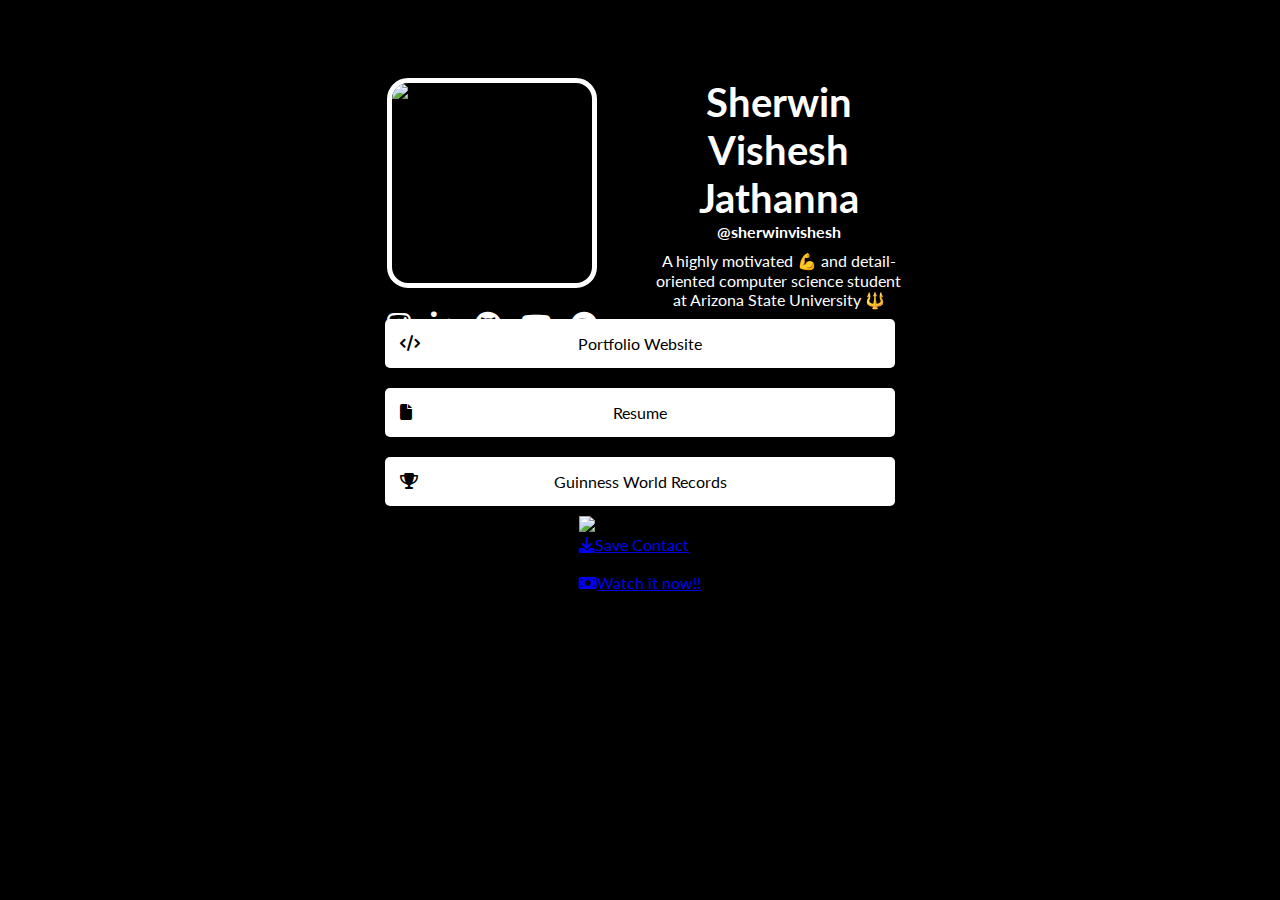
==== commit 95080d27: "Update index.html" ====
--- a/src/index.html
+++ b/src/index.html
@@ -9,7 +9,7 @@
     <link href="https://fonts.googleapis.com/css2?family=Lato:wght@400;700&display=swap" rel="stylesheet">
 </head>
 <body>
-
+   
 
 <div class="background">
   <img src="https://raw.githubusercontent.com/sherwinvishesh/Linktree/205f6207139509fb51be7fa638c4dd721c1e52e0/Public/Profile_Pic.jpeg" alt="Profile Picture" class="profile-pic">
@@ -27,14 +27,14 @@
     <a href="https://www.linkedin.com/in/sherwinvishesh" class="social-icon"><i class="fab fa-linkedin-in"></i></a>
     <a href="https://github.com/sherwinvishesh" class="social-icon"><i class="fab fa-github"></i></a>
     <a href="https://youtube.com/@sherwinvishesh" class="social-icon"><i class="fab fa-youtube"></i></a>
-    <a href="https://www.facebook.com/profile.php?id=100010509816610&mibextid=ZbWKwL" class="social-icon"><i class="fab fa-facebook"></i></a>
+    <a href="https://open.spotify.com/user/sherwin.vishesh" class="social-icon"><i class="fa-brands fa-spotify"></i></a>
     
     
 </div>
 
 
 
-  <div class="button" onclick="buttonAction('https://sherwinvishesh.com')">
+<div class="button" onclick="buttonAction('https://sherwinvishesh.com')">
       <i class="fa fa-code"></i> Portfolio Website
   </div>
   <div class="button" onclick="buttonAction('RESUME(to be added)')">
@@ -43,6 +43,21 @@
   <div class="button" onclick="buttonAction('https://www.guinnessworldrecords.com/world-records/452793-fastest-offline-gun-game-completion-on-call-of-duty-infinite-warfare-with-heads')">
       <i class="fa fa-trophy"></i> Guinness World Records
   </div>
+
+  <div class="sharing-module">
+    <div class="qr-container">
+        <img src="https://raw.githubusercontent.com/sherwinvishesh/Linktree/205f6207139509fb51be7fa638c4dd721c1e52e0/Public/qr%20code.png" alt="QR Code" class="qr-code">
+    </div>
+    <div class="button-container">
+      <a href="https://raw.githubusercontent.com/sherwinvishesh/Linktree/main/Public/contact.vcf" class="sharable-button" download="SherwinVisheshContact.vcf"><i class="fa-solid fa-download"></i>Save Contact</a>
+       <div class="sharable-button" onclick="shareLink()"><i class="fa-solid fa-share-nodes"></i>Share Link</div>
+       <a href="https://www.youtube.com/watch?v=dQw4w9WgXcQ" class="sharable-button" target="_blank"><i class="fa-solid fa-money-bill"></i>Watch it now!!</a>
+    </div>
+</div>
+
+
+
+
 
   
   <!-- ... other buttons if needed ... -->
--- a/src/styles.css
+++ b/src/styles.css
@@ -1,81 +1,137 @@
 body, html {
     margin: 0;
     padding: 0;
+    width: 100%;
     height: 100%;
-    background-color: #000; /* Assuming a black background */
-    color: #fff; /* White text color */
-    font-family: Arial, sans-serif;
+    background-color: black; /* Sets the background of the entire page to black */
+    display: flex;
+    justify-content: center;
+    align-items: center;
+    font-family: 'Lato', sans-serif;
 }
 
-.container {
-    max-width: 466px; /* Width based on the provided image */
-    margin: auto;
-    padding: 20px;
+
+
+.background {
+    width: 547px; /* Set width of the background image container */
+    height: 824px; /* Set height of the background image container */
+    background-image: url('https://raw.githubusercontent.com/sherwinvishesh/Linktree/205f6207139509fb51be7fa638c4dd721c1e52e0/Public/Background_image.jpg');
+    background-size: cover;
+    background-position: center;
+    display: flex;
+    flex-direction: column;
+    align-items: center;
+    justify-content: center;
+    position: relative;
+}
+
+
+.profile-pic {
+    width: 200px; /* Set the width */
+    height: 200px; /* Set the height */
+    border-radius: 10%; /* Rounded edges */
+    position: absolute; /* Absolute positioning */
+    left: 20px; /* Distance from the left */
+    top: 40px; /* Distance from the top */
+    object-fit: cover; /* Ensure the image covers the area without stretching */
+    border: 5px solid white;
+}
+
+.profile-info {
+    position: absolute; /* Absolute positioning */
+    top: 40px; /* Distance from the top of the parent container */
+    right: 10px; /* Distance from the right of the parent container */
+    color: white; /* Text color */
+     /* Background color */
+    /*padding: 20px;  Padding inside the text block */
+    /*   Rounded corners */
+    text-align: center; /* Text align to the center */
+    max-width: 250px; /* Maximum width of the text block, adjust as needed */
+}
+
+.profile-info h1,
+.profile-info h2,
+.profile-info h3 {
+    margin: 0 0 10px 0; /* Spacing between text elements */
+    background-color: black;
+    border-radius: 10%;
+}
+
+.profile-info h3 {
+    font-weight: normal; /* Normal font weight for the lorem ipsum text */
+}
+
+.profile-info h1 {
+    margin: 0;
+    font-size: 2.5em; /* Adjust font size as needed */
+}
+
+.profile-info h2 {
+    margin: 0;
+    font-size: 1.0em; /* Adjust font size as needed */
+    text-align: center;
+    border-radius: 35%;
+    
+}
+
+.profile-info h3 {
+    margin-top: 10px; /* Space above the h3 text */
+    font-size: 1em; /* Adjust font size as needed */
+    font-weight: normal; /* Normal font weight for the lorem ipsum text */
+    align-items: center;
     text-align: center;
 }
 
-.profile-pic {
-    /* Replace with the actual path to your profile picture */
-    background-image: url('path-to-your-profile-picture.jpg');
-    background-size: cover;
-    background-position: center center;
-    height: 100px; /* Adjust as needed */
-    width: 100px; /* Adjust as needed */
-    border-radius: 50%;
-    margin: auto;
+
+.socials {
+    display: flex; /* Align the social icons in a row */
+    justify-content: center; /* Center the icons horizontally */
+    position: absolute; /* Position the social icons absolutely */
+    left: 35px; /* Align the left edge with the container */
+    left: 0; /* Align the right edge with the container */
+    top: 260px; /* Position below the profile pic, adjust the value based on your layout */
+    background-color: black; 
+    padding: 10px; /* Padding around the icons */
+    border-radius: 10px; /* Rounded corners for the background */
+     
 }
 
-header h1 {
-    font-size: 24px; /* Adjust as needed */
-    margin: 10px 0;
+.social-icon {
+    margin: 0 10px; /* Spacing between icons */
+    color: #fff; /* Icon color, change as needed */
+    font-size: 27px; /* Icon size, change as needed */
+    text-decoration: none; /* Remove underline from icons */
 }
 
-header p {
-    font-size: 14px; /* Adjust as needed */
+.social-icon:hover {
+    color: #555; /* Icon hover color, change as needed */
 }
 
-.link {
-    background: #333; /* Dark background for the link boxes */
-    color: #fff;
-    margin: 10px 0;
-    padding: 10px;
-    border-radius: 25px;
+.button {
+    width: 450px; /* Set the width of the buttons */
+    margin: 10px;
+    padding: 15px 30px;
+    background-color: #fff;
+    border: none;
+    border-radius: 5px;
+    font-size: 16px;
+    cursor: pointer;
+    transition: background-color 0.3s;
+    display: flex;
+    align-items: center;
+    justify-content: center; /* Centers the content (icon + text) in the button */
+    text-align: center;
+    position: relative;
 }
 
-.link a {
-    color: #fff; /* Ensuring link color is white */
-    text-decoration: none; /* No underline on links */
-    font-size: 18px; /* Adjust as needed */
+.button i { /* Style for the FontAwesome icons */
+    color: inherit;
+    position: absolute;  /* Position the icon absolutely */
+    left: 15px; /* Distance from the left edge of the button */
+
 }
 
-.qr-code {
-    margin: 20px 0;
+.button:hover {
+    background-color: black; /* Change background to black */
+    color: white; /* Change text color to white */
 }
-
-.qr-code img {
-    width: 150px; /* Adjust as needed */
-    height: auto;
-}
-
-.button-group button {
-    display: block;
-    width: 80%; /* Adjust as needed */
-    margin: 10px auto;
-    padding: 10px;
-    background-color: #fff; /* White buttons */
-    color: #000; /* Text color for buttons */
-    border: none;
-    border-radius: 25px;
-    cursor: pointer;
-}
-
-footer {
-    position: fixed;
-    left: 0;
-    bottom: 0;
-    width: 100%;
-    color: white;
-    text-align: center;
-    background: #000; /* Black footer background */
-    padding: 10px;
-}
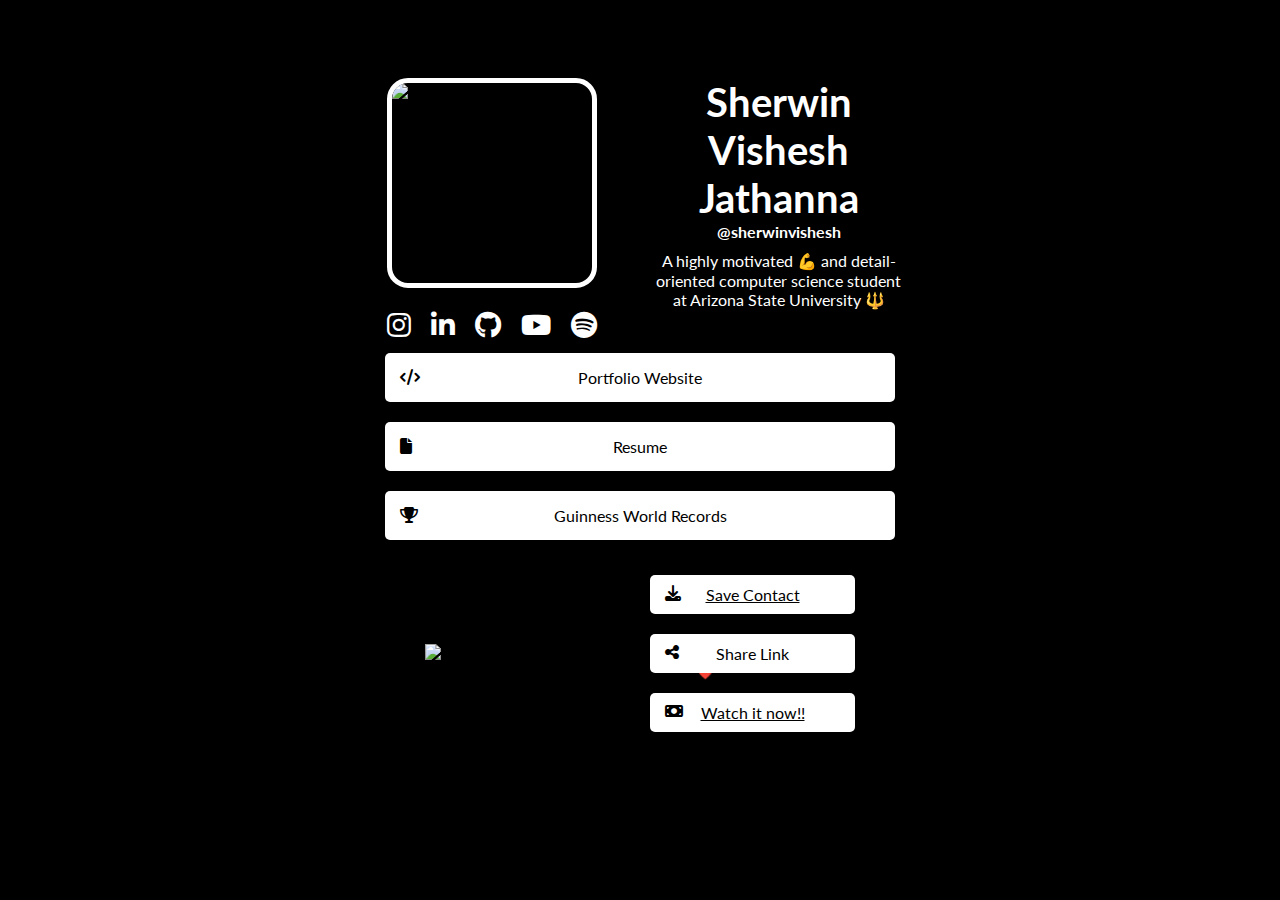
==== commit 3cc5bca4: "Update index.html" ====
--- a/src/index.html
+++ b/src/index.html
@@ -58,6 +58,9 @@
 
 
 
+<div class="footer">
+  <h5> Made by Sherwin with ❤️ </h5>
+ </div>
 
   
   <!-- ... other buttons if needed ... -->
--- a/src/styles.css
+++ b/src/styles.css
@@ -115,6 +115,7 @@
     border: none;
     border-radius: 5px;
     font-size: 16px;
+    top: 145px;
     cursor: pointer;
     transition: background-color 0.3s;
     display: flex;
@@ -135,3 +136,59 @@
     background-color: black; /* Change background to black */
     color: white; /* Change text color to white */
 }
+
+.sharing-module {
+    position: relative; /* or absolute, depending on your layout needs */
+    top: 130px;
+    display: flex;
+    justify-content: center;
+    align-items: center;
+    width: 450px;
+    margin: 20px auto; /* Centers the container and adds vertical spacing */
+    
+}
+
+.qr-container {
+    width: 50%; /* Half the width for the QR code */
+    padding: 10px; /* Padding around the QR code */
+    box-sizing: border-box; /* Includes padding in the width */
+    
+}
+
+.qr-code {
+    width: 100%; /* Makes the QR code fill its container */
+    height: auto; /* Keeps the aspect ratio of the image */
+}
+
+.button-container {
+    width: 50%; /* Half the width for the buttons */
+    display: flex;
+    flex-direction: column;
+    justify-content: space-around; /* Distributes space above and below the buttons */
+    padding: 10px; /* Padding around the buttons */
+    box-sizing: border-box; /* Includes padding in the width */
+}
+
+.sharable-button {
+    background-color: #ffffff; /* Button background color */
+    color: #000000; /* Button text color */
+    text-align: center;
+    padding: 10px 20px;
+    margin: 10px 0; /* Space between buttons */
+    border: none;
+    cursor: pointer;
+    border-radius: 5px; /* Optional: if you want rounded corners */
+}
+
+.sharable-button i { /* Style for the FontAwesome icons */
+    color: inherit;
+    position: absolute;  /* Position the icon absolutely */
+    left: 250px; /* Distance from the left edge of the button */
+
+}
+
+.sharable-button:hover {
+    background-color: black; /* Change background to black */
+    color: white; /* Change text color to white */ /* Button hover state color */
+}
+
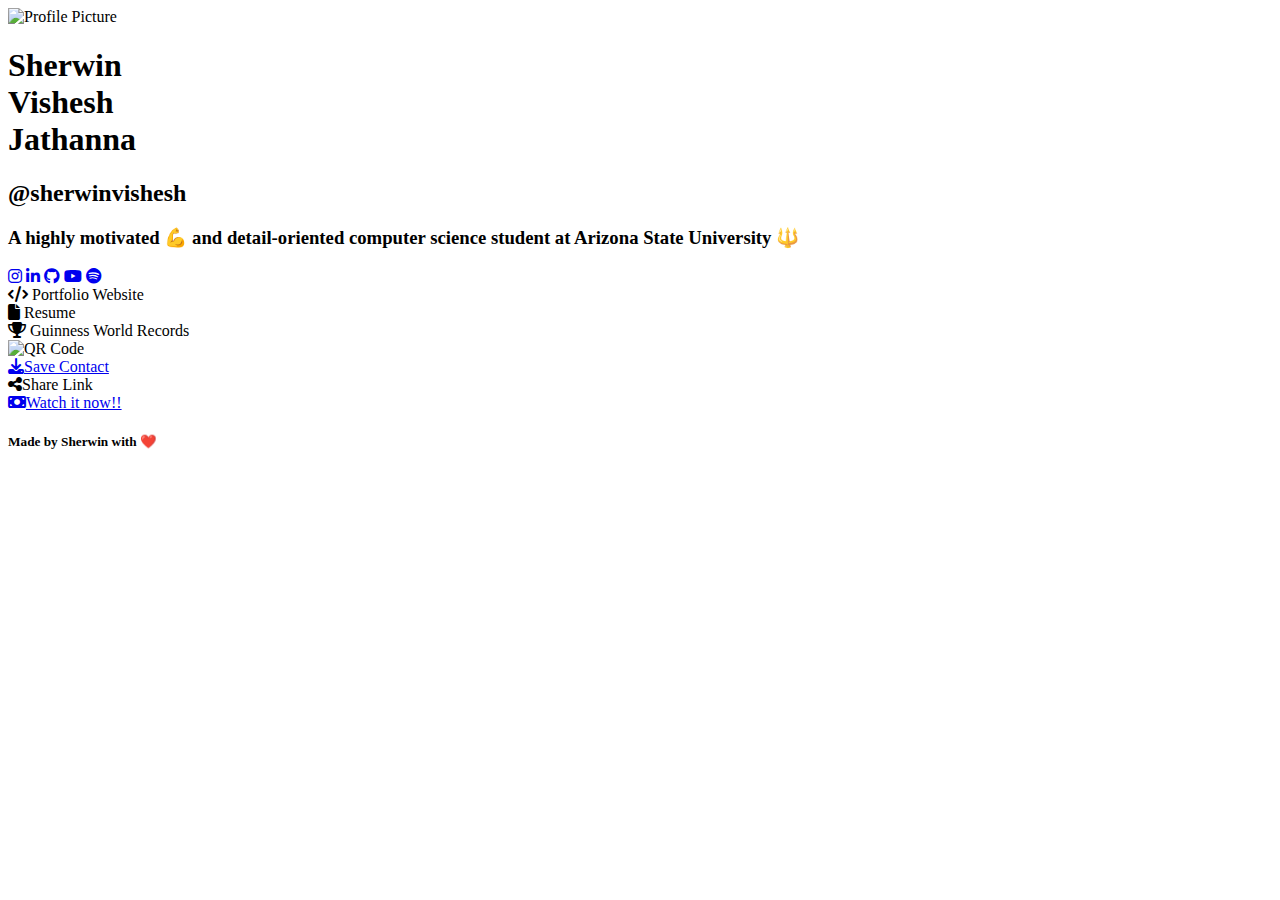
==== commit accb4b65: "Rename index.html to src/index.html" ====
--- a/src/index.html
+++ b/src/index.html
@@ -4,7 +4,7 @@
     <meta charset="UTF-8">
     <meta name="viewport" content="width=device-width, initial-scale=1.0">
     <title>@sherwinvishesh</title>
-    <link rel="stylesheet" href="./styles.css">
+    <link rel="stylesheet" href="./src/styles.css">
     <link rel="stylesheet" href="https://cdnjs.cloudflare.com/ajax/libs/font-awesome/6.1.1/css/all.min.css">
     <link href="https://fonts.googleapis.com/css2?family=Lato:wght@400;700&display=swap" rel="stylesheet">
 </head>
@@ -70,6 +70,6 @@
 
 
 
-    <script src="./script.js"></script>
+    <script src="./src/script.js"></script>
 </body>
 </html>
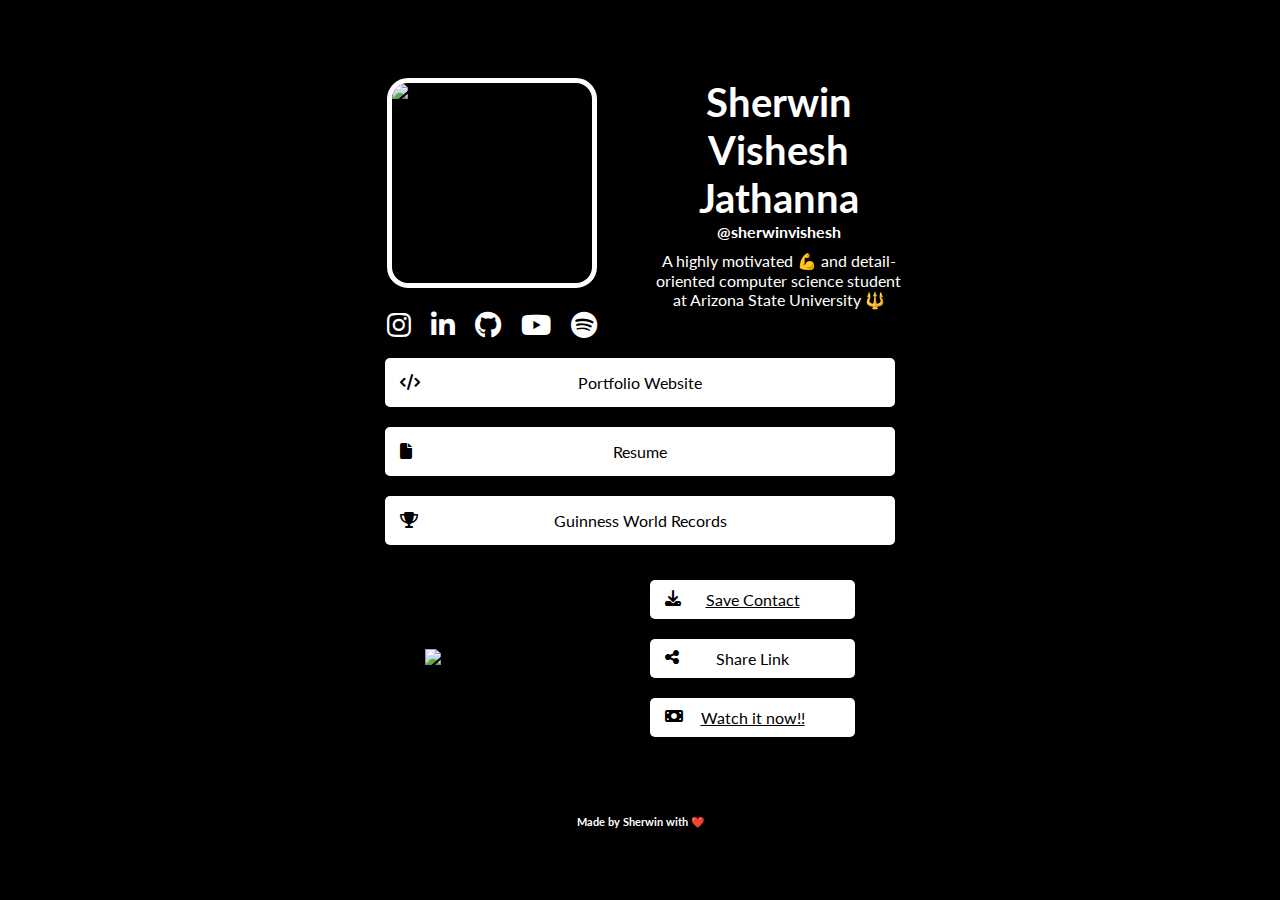
==== commit ef8db3ac: "Update index.html" ====
--- a/src/index.html
+++ b/src/index.html
@@ -4,7 +4,7 @@
     <meta charset="UTF-8">
     <meta name="viewport" content="width=device-width, initial-scale=1.0">
     <title>@sherwinvishesh</title>
-    <link rel="stylesheet" href="./src/styles.css">
+    <link rel="stylesheet" href="./styles.css">
     <link rel="stylesheet" href="https://cdnjs.cloudflare.com/ajax/libs/font-awesome/6.1.1/css/all.min.css">
     <link href="https://fonts.googleapis.com/css2?family=Lato:wght@400;700&display=swap" rel="stylesheet">
 </head>
@@ -70,6 +70,6 @@
 
 
 
-    <script src="./src/script.js"></script>
+    <script src="./script.js"></script>
 </body>
 </html>
--- a/src/styles.css
+++ b/src/styles.css
@@ -0,0 +1,201 @@
+body, html {
+    margin: 0;
+    padding: 0;
+    width: 100%;
+    height: 100%;
+    background-color: black; /* Sets the background of the entire page to black */
+    display: flex;
+    justify-content: center;
+    align-items: center;
+    font-family: 'Lato', sans-serif;
+}
+
+
+
+.background {
+    width: 547px; /* Set width of the background image container */
+    height: 824px; /* Set height of the background image container */
+    background-image: url('https://raw.githubusercontent.com/sherwinvishesh/Linktree/205f6207139509fb51be7fa638c4dd721c1e52e0/Public/Background_image.jpg');
+    background-size: cover;
+    background-position: center;
+    display: flex;
+    flex-direction: column;
+    align-items: center;
+    justify-content: center;
+    position: relative;
+}
+
+
+.profile-pic {
+    width: 200px; /* Set the width */
+    height: 200px; /* Set the height */
+    border-radius: 10%; /* Rounded edges */
+    position: absolute; /* Absolute positioning */
+    left: 20px; /* Distance from the left */
+    top: 40px; /* Distance from the top */
+    object-fit: cover; /* Ensure the image covers the area without stretching */
+    border: 5px solid white;
+}
+
+.profile-info {
+    position: absolute; /* Absolute positioning */
+    top: 40px; /* Distance from the top of the parent container */
+    right: 10px; /* Distance from the right of the parent container */
+    color: white; /* Text color */
+     /* Background color */
+    /*padding: 20px;  Padding inside the text block */
+    /*   Rounded corners */
+    text-align: center; /* Text align to the center */
+    max-width: 250px; /* Maximum width of the text block, adjust as needed */
+}
+
+.profile-info h1,
+.profile-info h2,
+.profile-info h3 {
+    margin: 0 0 10px 0; /* Spacing between text elements */
+    background-color: black;
+    border-radius: 10%;
+}
+
+.profile-info h3 {
+    font-weight: normal; /* Normal font weight for the lorem ipsum text */
+}
+
+.profile-info h1 {
+    margin: 0;
+    font-size: 2.5em; /* Adjust font size as needed */
+}
+
+.profile-info h2 {
+    margin: 0;
+    font-size: 1.0em; /* Adjust font size as needed */
+    text-align: center;
+    border-radius: 35%;
+    
+}
+
+.profile-info h3 {
+    margin-top: 10px; /* Space above the h3 text */
+    font-size: 1em; /* Adjust font size as needed */
+    font-weight: normal; /* Normal font weight for the lorem ipsum text */
+    align-items: center;
+    text-align: center;
+}
+
+
+.socials {
+    display: flex; /* Align the social icons in a row */
+    justify-content: center; /* Center the icons horizontally */
+    position: absolute; /* Position the social icons absolutely */
+    left: 35px; /* Align the left edge with the container */
+    left: 0; /* Align the right edge with the container */
+    top: 260px; /* Position below the profile pic, adjust the value based on your layout */
+    background-color: black; 
+    padding: 10px; /* Padding around the icons */
+    border-radius: 10px; /* Rounded corners for the background */
+     
+}
+
+.social-icon {
+    margin: 0 10px; /* Spacing between icons */
+    color: #fff; /* Icon color, change as needed */
+    font-size: 27px; /* Icon size, change as needed */
+    text-decoration: none; /* Remove underline from icons */
+}
+
+.social-icon:hover {
+    color: #555; /* Icon hover color, change as needed */
+}
+
+.button {
+    width: 450px; /* Set the width of the buttons */
+    margin: 10px;
+    padding: 15px 30px;
+    background-color: #fff;
+    border: none;
+    border-radius: 5px;
+    font-size: 16px;
+    top: 145px;
+    cursor: pointer;
+    transition: background-color 0.3s;
+    display: flex;
+    align-items: center;
+    justify-content: center; /* Centers the content (icon + text) in the button */
+    text-align: center;
+    position: relative;
+}
+
+.button i { /* Style for the FontAwesome icons */
+    color: inherit;
+    position: absolute;  /* Position the icon absolutely */
+    left: 15px; /* Distance from the left edge of the button */
+
+}
+
+.button:hover {
+    background-color: black; /* Change background to black */
+    color: white; /* Change text color to white */
+}
+
+.sharing-module {
+    position: relative; /* or absolute, depending on your layout needs */
+    top: 130px;
+    display: flex;
+    justify-content: center;
+    align-items: center;
+    width: 450px;
+    margin: 20px auto; /* Centers the container and adds vertical spacing */
+    
+}
+
+.qr-container {
+    width: 50%; /* Half the width for the QR code */
+    padding: 10px; /* Padding around the QR code */
+    box-sizing: border-box; /* Includes padding in the width */
+    
+}
+
+.qr-code {
+    width: 100%; /* Makes the QR code fill its container */
+    height: auto; /* Keeps the aspect ratio of the image */
+}
+
+.button-container {
+    width: 50%; /* Half the width for the buttons */
+    display: flex;
+    flex-direction: column;
+    justify-content: space-around; /* Distributes space above and below the buttons */
+    padding: 10px; /* Padding around the buttons */
+    box-sizing: border-box; /* Includes padding in the width */
+}
+
+.sharable-button {
+    background-color: #ffffff; /* Button background color */
+    color: #000000; /* Button text color */
+    text-align: center;
+    padding: 10px 20px;
+    margin: 10px 0; /* Space between buttons */
+    border: none;
+    cursor: pointer;
+    border-radius: 5px; /* Optional: if you want rounded corners */
+}
+
+.sharable-button i { /* Style for the FontAwesome icons */
+    color: inherit;
+    position: absolute;  /* Position the icon absolutely */
+    left: 250px; /* Distance from the left edge of the button */
+
+}
+
+.sharable-button:hover {
+    background-color: black; /* Change background to black */
+    color: white; /* Change text color to white */ /* Button hover state color */
+}
+
+.footer{
+    font-size: small;
+    color: white;
+    position: relative;
+    bottom: 0px;
+    top:150px
+}
